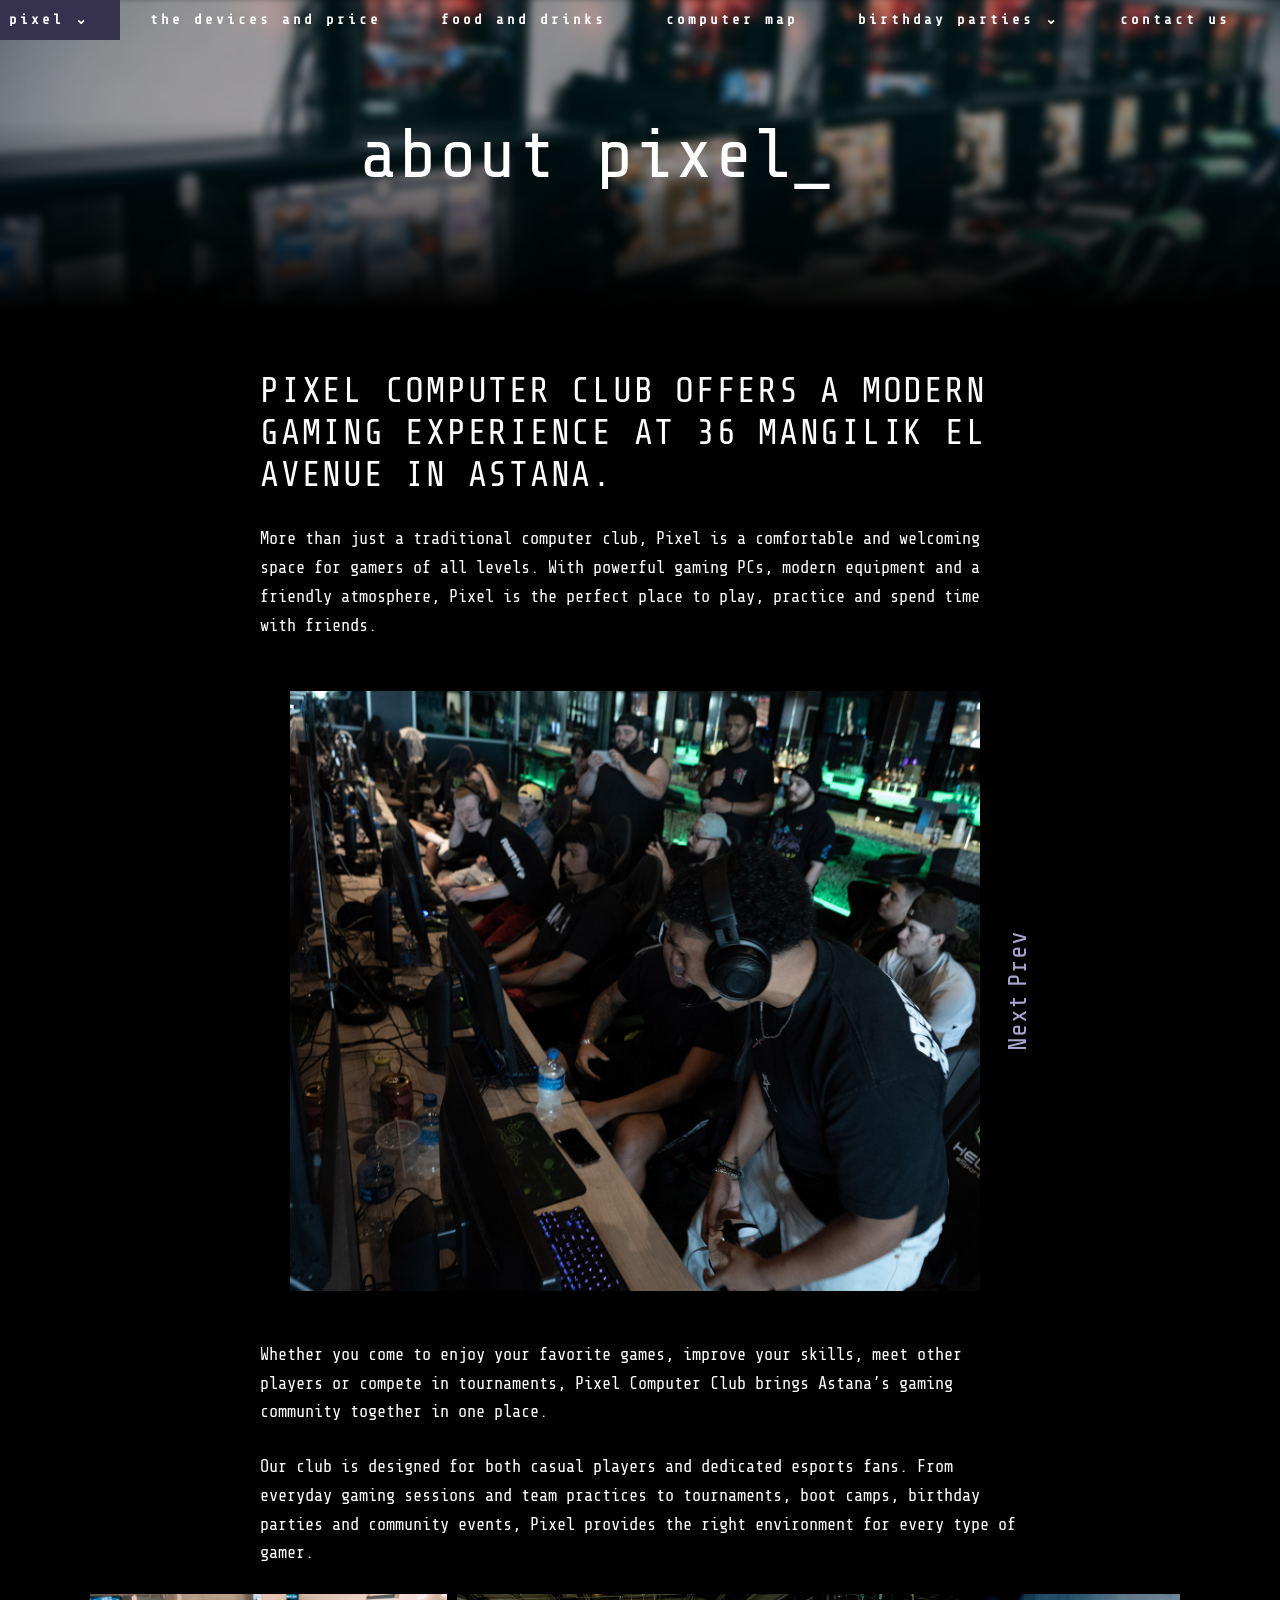
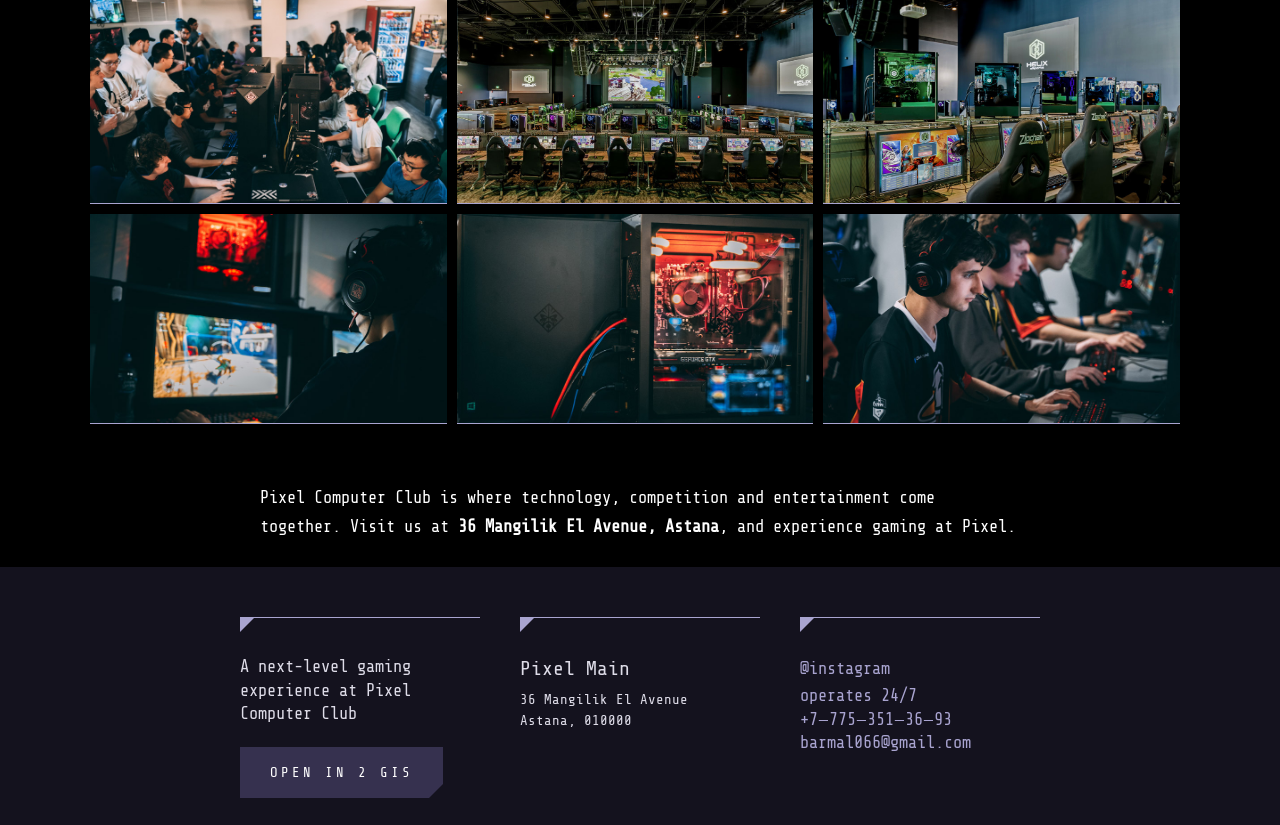
==== index.html @ 78fcefc2 "Add files via upload" ====
<!doctype html>
<html lang="en">
  <head>
    <meta charset="utf-8">
    <meta name="viewport" content="width=device-width, initial-scale=1">
    <meta name="Anuar Maksut Se - 2537" content="Anuar Maksut Se - 2537">
    <!-- Author: Anuar Maksut Se - 2537 -->
    <meta name="description" content="About Pixel Computer Club and its gaming center in Astana.">
    <title>About Pixel Computer Club</title>
    <link rel="stylesheet" href="styles.css">
  </head>
  <body>
    <div class="pixel-page">
      <header class="pixel-site-header">
        <nav class="pixel-navigation" aria-label="Primary navigation">
          <div class="pixel-desktop-nav">
            <a class="pixel-nav-link pixel-nav-home" href="index.html">↰</a>

            <details class="pixel-nav-details">
              <summary class="pixel-nav-link pixel-nav-link-active">About Pixel <span aria-hidden="true">⌄</span></summary>
              <div class="pixel-nav-dropdown">
                <a class="pixel-dropdown-card" href="about-pixel.html">
                  <img src="assets/pixel/menu-north-bergen.jpg" alt="">
                  <div>
                    <h4>About Pixel</h4>
                    <p>Our center is designed by industry veterans to deliver a professional gaming experience for all levels.</p>
                    <span aria-hidden="true">→</span>
                  </div>
                </a>
                <a class="pixel-dropdown-card" href="#organizations">
                  <img src="assets/pixel/menu-organizations.jpg" alt="">
                  <div>
                    <h4>Competitive eSports Organizations</h4>
                    <p>Private rooms, top of the line equipment and network for competitive organizations.</p>
                    <span aria-hidden="true">→</span>
                  </div>
                </a>
                <a class="pixel-dropdown-card pixel-dropdown-card-wide" href="#contact">
                  <div>
                    <h4>Pixel Community League</h4>
                    <p>The first-ever in-person high school esports league in the United States.</p>
                    <span aria-hidden="true">→</span>
                  </div>
                </a>
              </div>
            </details>

            <a class="pixel-nav-link" href="all-locations.html">The devices and price</a>
            <a class="pixel-nav-link" href="food-and-drinks.html">Food and drinks</a>
            <a class="pixel-nav-link" href="computer-map.html">Computer map</a>

            <details class="pixel-nav-details">
              <summary class="pixel-nav-link">Birthday Parties <span aria-hidden="true">⌄</span></summary>
              <div class="pixel-nav-small-dropdown">
                <a href="all-locations.html">At Pixel Main</a>
              </div>
            </details>

            <a class="pixel-nav-link" href="#contact">Contact Us</a>
          </div>

          <details class="pixel-mobile-menu">
            <summary class="pixel-menu-toggle" aria-label="Open menu"><span class="pixel-menu-icon" aria-hidden="true"></span></summary>
            <div class="pixel-mobile-nav">
              <a href="index.html">↰</a>
              <a href="about-pixel.html">About Pixel</a>
              <a href="all-locations.html">The devices and price</a>
              <a href="food-and-drinks.html">Food and drinks</a>
              <a href="computer-map.html">Computer map</a>
              <a href="#birthday-parties">Birthday Parties</a>
              <a href="#contact">Contact Us</a>
            </div>
          </details>
        </nav>
      </header>

      <main class="pixel-main">
        <header class="pixel-hero">
          <div class="pixel-hero-background"></div>
          <div class="pixel-hero-inner">
            <h1 class="pixel-hero-title">
              <span>about pixel<span class="pixel-cursor">_</span></span>
            </h1>
          </div>
        </header>

        <article class="pixel-article">
          <div class="pixel-content-wrap">
            <section class="pixel-section pixel-intro">
              <h2>Pixel Computer Club offers a modern gaming experience at 36 Mangilik El Avenue in Astana.</h2>
              <p>More than just a traditional computer club, Pixel is a comfortable and welcoming space for gamers of all levels. With powerful gaming PCs, modern equipment and a friendly atmosphere, Pixel is the perfect place to play, practice and spend time with friends.</p>
            </section>
          </div>

          <section class="pixel-slider" aria-label="Pixel Computer Club highlights">
            <input class="pixel-slider-state" type="radio" name="highlight-slide" id="slide-1" checked aria-label="Highlight image 1">
            <input class="pixel-slider-state" type="radio" name="highlight-slide" id="slide-2" aria-label="Highlight image 2">
            <input class="pixel-slider-state" type="radio" name="highlight-slide" id="slide-3" aria-label="Highlight image 3">
            <input class="pixel-slider-state" type="radio" name="highlight-slide" id="slide-4" aria-label="Highlight image 4">

            <div class="pixel-slider-nav" aria-label="Image navigation">
              <div class="pixel-slider-controls pixel-slider-controls-1">
                <label class="pixel-slider-control" for="slide-4">Prev</label>
                <label class="pixel-slider-control" for="slide-2">Next</label>
              </div>
              <div class="pixel-slider-controls pixel-slider-controls-2">
                <label class="pixel-slider-control" for="slide-1">Prev</label>
                <label class="pixel-slider-control" for="slide-3">Next</label>
              </div>
              <div class="pixel-slider-controls pixel-slider-controls-3">
                <label class="pixel-slider-control" for="slide-2">Prev</label>
                <label class="pixel-slider-control" for="slide-4">Next</label>
              </div>
              <div class="pixel-slider-controls pixel-slider-controls-4">
                <label class="pixel-slider-control" for="slide-3">Prev</label>
                <label class="pixel-slider-control" for="slide-1">Next</label>
              </div>
            </div>

            <div class="pixel-slide pixel-slide-1">
              <figure class="pixel-slide-figure"><div class="pixel-slide-image pixel-slide-image-1" role="img" aria-label="Pixel highlight image 1"></div></figure>
            </div>
            <div class="pixel-slide pixel-slide-2">
              <figure class="pixel-slide-figure"><div class="pixel-slide-image pixel-slide-image-2" role="img" aria-label="Pixel highlight image 2"></div></figure>
            </div>
            <div class="pixel-slide pixel-slide-3">
              <figure class="pixel-slide-figure"><div class="pixel-slide-image pixel-slide-image-3" role="img" aria-label="Pixel highlight image 3"></div></figure>
            </div>
            <div class="pixel-slide pixel-slide-4">
              <figure class="pixel-slide-figure"><div class="pixel-slide-image pixel-slide-image-4" role="img" aria-label="Pixel highlight image 4"></div></figure>
            </div>
          </section>

          <div class="pixel-content-wrap">
            <section class="pixel-section pixel-body-copy" id="organizations">
              <p>Whether you come to enjoy your favorite games, improve your skills, meet other players or compete in tournaments, Pixel Computer Club brings Astana’s gaming community together in one place.</p>
              <p>Our club is designed for both casual players and dedicated esports fans. From everyday gaming sessions and team practices to tournaments, boot camps, birthday parties and community events, Pixel provides the right environment for every type of gamer.</p>
            </section>
          </div>

          <div class="pixel-gallery" aria-label="Pixel Computer Club photo gallery">
            <div class="pixel-gallery-item-wrapper"><div class="pixel-gallery-item pixel-gallery-image-1" role="img" aria-label="Pixel gallery image 1"></div></div>
            <div class="pixel-gallery-item-wrapper"><div class="pixel-gallery-item pixel-gallery-image-2" role="img" aria-label="Pixel gallery image 2"></div></div>
            <div class="pixel-gallery-item-wrapper"><div class="pixel-gallery-item pixel-gallery-image-3" role="img" aria-label="Pixel gallery image 3"></div></div>
            <div class="pixel-gallery-item-wrapper"><div class="pixel-gallery-item pixel-gallery-image-4" role="img" aria-label="Pixel gallery image 4"></div></div>
            <div class="pixel-gallery-item-wrapper"><div class="pixel-gallery-item pixel-gallery-image-5" role="img" aria-label="Pixel gallery image 5"></div></div>
            <div class="pixel-gallery-item-wrapper"><div class="pixel-gallery-item pixel-gallery-image-6" role="img" aria-label="Pixel gallery image 6"></div></div>
          </div>

          <div class="pixel-content-wrap">
            <section class="pixel-section pixel-closing-copy">
              <p>Pixel Computer Club is where technology, competition and entertainment come together. Visit us at <strong>36 Mangilik El Avenue, Astana</strong>, and experience gaming at Pixel.</p>
            </section>
          </div>
        </article>
      </main>

      <footer class="pixel-site-footer" id="contact">
        <div class="pixel-footer-inner">
          <div class="pixel-footer-item">
            <h5 aria-hidden="true"></h5>
            <p>A next-level gaming experience at Pixel Computer Club</p>
            <p><a class="pixel-button" href="https://2gis.kz/astana/firm/70000001081269255" target="_blank" rel="noreferrer">Open in 2 GIS</a></p>
          </div>
          <div class="pixel-footer-item" id="locations">
            <h5 aria-hidden="true"></h5>
            <h4>Pixel Main</h4>
            <p><small>36 Mangilik El Avenue<br>Astana, 010000</small></p>
          </div>
          <div class="pixel-footer-item" id="birthday-parties">
            <h5 aria-hidden="true"></h5>
            <a href="https://www.instagram.com/pixel.cyberclub/" target="_blank" rel="noreferrer">@instagram</a><br>
            <p class="pixel-footer-contact"><span class="pixel-footer-social-label">operates 24/7</span><br><span class="pixel-footer-social-label">+7‒775‒351‒36‒93</span><br><span class="pixel-footer-social-label">barmal066@gmail.com</span></p>
          </div>
        </div>
      </footer>
    </div>
  </body>
</html>
---- styles.css ----
@font-face {
  font-family: "Teko Local";
  src: url("assets/pixel/teko-300.ttf") format("truetype");
  font-style: normal;
  font-weight: 300;
  font-display: swap;
}

@font-face {
  font-family: "Teko Local";
  src: url("assets/pixel/teko-400.ttf") format("truetype");
  font-style: normal;
  font-weight: 400;
  font-display: swap;
}

@font-face {
  font-family: "Teko Local";
  src: url("assets/pixel/teko-700.ttf") format("truetype");
  font-style: normal;
  font-weight: 700;
  font-display: swap;
}

@font-face {
  font-family: "Share Tech Mono Local";
  src: url("assets/pixel/share-tech-mono.ttf") format("truetype");
  font-style: normal;
  font-weight: 400;
  font-display: swap;
}

:root {
  --pixel-black: #000000;
  --pixel-green: #a9a4d0;
  --pixel-light-green: #d5d1f0;
  --pixel-gray: #dedce8;
  --pixel-footer: #14121e;
  --pixel-purple: #36314f;
  --pixel-purple-hover: #51496e;
}

* {
  box-sizing: border-box;
}

html {
  min-height: 100%;
  scroll-behavior: smooth;
}

body {
  min-width: 320px;
  margin: 0;
  overflow-x: hidden;
  background: var(--pixel-black);
  color: #fff;
  font-family: "Share Tech Mono Local", "Teko Local", "Arial Narrow", sans-serif;
  font-size: 17px;
  line-height: 1.7;
}

a {
  color: var(--pixel-green);
  text-decoration: none;
  transition: color 0.2s ease;
}

a:hover,
a:focus-visible {
  color: var(--pixel-light-green);
}

.pixel-page {
  min-height: 100vh;
  background: var(--pixel-black);
}

.pixel-site-header {
  position: absolute;
  inset: 0 0 auto;
  z-index: 100;
  height: 40px;
}

.pixel-navigation {
  position: relative;
  height: 40px;
}

.pixel-desktop-nav {
  display: flex;
  justify-content: flex-end;
  height: 40px;
  padding-right: 20px;
}

.pixel-nav-item,
.pixel-nav-details {
  position: relative;
  height: 40px;
}

.pixel-nav-link,
.pixel-nav-details > summary {
  display: block;
  height: 40px;
  padding: 0 30px;
  color: #fff;
  font-size: 14px;
  font-weight: 700;
  letter-spacing: 3px;
  line-height: 40px;
  text-transform: lowercase;
  white-space: nowrap;
}

.pixel-nav-details > summary {
  cursor: pointer;
  list-style: none;
}

.pixel-nav-details > summary::-webkit-details-marker {
  display: none;
}

.pixel-nav-link:hover,
.pixel-nav-link:focus-visible,
.pixel-nav-details > summary:hover,
.pixel-nav-details > summary:focus-visible,
.pixel-nav-details[open] > summary,
.pixel-nav-link-active {
  background: var(--pixel-purple);
  color: #fff;
}

.pixel-nav-home {
  min-width: 70px;
  font-size: 20px;
  text-align: center;
}

.pixel-nav-dropdown,
.pixel-nav-small-dropdown {
  position: absolute;
  top: 40px;
  right: 0;
  z-index: 50;
  visibility: hidden;
  opacity: 0;
  background: #211e30;
  transition: opacity 0.2s ease, visibility 0.2s ease;
}

.pixel-nav-details:hover .pixel-nav-dropdown,
.pixel-nav-details:focus-within .pixel-nav-dropdown,
.pixel-nav-details[open] .pixel-nav-dropdown {
  visibility: visible;
  opacity: 1;
}

.pixel-nav-dropdown {
  display: grid;
  grid-template-columns: 1fr 1fr;
  width: 540px;
  gap: 15px;
  padding: 20px;
}

.pixel-dropdown-card {
  display: flex;
  gap: 12px;
  min-height: 110px;
  color: #fff;
}

.pixel-dropdown-card-wide {
  grid-column: 1 / -1;
}

.pixel-dropdown-card img {
  width: 84px;
  height: 84px;
  flex: 0 0 auto;
  object-fit: cover;
}

.pixel-dropdown-card h4 {
  margin: 0 0 4px;
  color: #fff;
  font-size: 18px;
  line-height: 1.1;
  text-transform: none;
}

.pixel-dropdown-card p {
  margin: 0;
  color: var(--pixel-gray);
  font-size: 14px;
  line-height: 1.3;
}

.pixel-dropdown-card span {
  color: var(--pixel-green);
  font-size: 22px;
}

.pixel-nav-small-dropdown {
  display: flex;
  width: 180px;
  flex-direction: column;
  padding: 10px 0;
}

.pixel-nav-small-dropdown a {
  padding: 7px 20px;
  color: #fff;
  font-size: 14px;
  letter-spacing: 1px;
}

.pixel-nav-details:hover .pixel-nav-small-dropdown,
.pixel-nav-details:focus-within .pixel-nav-small-dropdown,
.pixel-nav-details[open] .pixel-nav-small-dropdown {
  visibility: visible;
  opacity: 1;
}

.pixel-mobile-menu {
  display: none;
}

.pixel-menu-toggle {
  position: absolute;
  top: 0;
  right: 0;
  display: block;
  width: 49px;
  height: 40px;
  border: 0;
  border-radius: 0;
  background: var(--pixel-purple);
  color: #fff;
  cursor: pointer;
  font-size: 22px;
  line-height: 40px;
  list-style: none;
  text-align: center;
}

.pixel-menu-toggle::-webkit-details-marker {
  display: none;
}

.pixel-menu-icon::before {
  content: "☰";
}

.pixel-mobile-menu[open] .pixel-menu-icon::before {
  content: "×";
}

.pixel-mobile-nav {
  position: absolute;
  top: 40px;
  right: 0;
  z-index: 40;
  display: flex;
  width: 300px;
  flex-direction: column;
  padding: 20px 0 0;
  background: #211e30;
  box-shadow: 0 10px 20px rgb(0 0 0 / 15%);
}

.pixel-mobile-nav a {
  min-height: 42px;
  padding: 0 25px;
  color: #fff;
  font-size: 16px;
  letter-spacing: 2px;
  line-height: 42px;
}

.pixel-mobile-nav a:hover,
.pixel-mobile-nav a:focus-visible {
  background: var(--pixel-purple);
  color: #fff;
}

.pixel-hero {
  position: relative;
  height: 320px;
  margin-bottom: 20px;
  overflow: hidden;
}

.pixel-hero::after {
  position: absolute;
  inset: auto 0 0;
  z-index: 1;
  height: 200px;
  background: linear-gradient(to bottom, transparent 0%, var(--pixel-black) 95%);
  content: "";
}

.pixel-hero-background {
  position: absolute;
  inset: 0;
  background-image: url("assets/pixel/hero.jpg");
  background-position: 50% 50%;
  background-size: cover;
  filter: blur(4px);
  opacity: 0.75;
  transform: scale(1.03);
}

.pixel-hero-inner {
  position: relative;
  z-index: 2;
  width: 100%;
  max-width: 840px;
  height: 100%;
  margin: 0 auto;
  padding: 0 20px;
}

.pixel-hero-title {
  position: absolute;
  top: 120px;
  left: 0;
  max-width: 840px;
  margin: 0;
  padding-left: 140px;
  color: #fff;
  font-size: 70px;
  font-weight: 400;
  letter-spacing: 1.4px;
  line-height: 1;
  text-transform: lowercase;
}

.pixel-hero-title span {
  display: block;
}

.pixel-cursor {
  display: inline !important;
  animation: pixel-blink 1s steps(1, end) infinite;
}

@keyframes pixel-blink {
  50% {
    opacity: 0.15;
  }
}

.pixel-content-wrap {
  width: 100%;
  max-width: 840px;
  margin: 0 auto;
  padding: 0 20px;
}

.pixel-article {
  min-height: 500px;
  margin-bottom: 25.5px;
}

.pixel-section {
  margin-top: 50px;
  padding: 0 20px;
}

.pixel-section h2,
.pixel-section p {
  margin-top: 0;
}

.pixel-section h2 {
  margin-bottom: 29.05px;
  color: #fff;
  font-size: 35px;
  font-weight: 300;
  letter-spacing: 1.75px;
  line-height: 1.2;
  text-transform: uppercase;
}

.pixel-section p {
  margin-bottom: 25.5px;
  color: #fff;
  font-size: 17px;
  line-height: 1.7;
}

.pixel-pricing-section {
  margin-top: 50px;
  padding-bottom: 0;
}

.pixel-pricing-table-wrap {
  width: 100%;
  margin: 35px 0 0;
  overflow-x: auto;
  padding-bottom: 10px;
}

.pixel-pricing-table {
  width: 100%;
  min-width: 720px;
  border-spacing: 8px 0;
  border-collapse: separate;
  color: #fff;
  font-size: 18px;
  text-align: center;
}

.pixel-pricing-table th,
.pixel-pricing-table td {
  padding: 18px 14px;
}

.pixel-pricing-table thead th {
  border: 1px solid var(--pixel-gray);
  border-bottom: 0;
  border-radius: 32px 32px 0 0;
  background: #000;
  font-size: 20px;
  letter-spacing: 1px;
  text-transform: uppercase;
}

.pixel-pricing-table thead th:first-child {
  background: #fff;
  color: #111;
}

.pixel-pricing-table tbody th {
  width: 23%;
  background: #000;
  font-weight: 400;
  text-transform: uppercase;
}

.pixel-pricing-table tbody td {
  border-left: 1px solid rgb(255 255 255 / 8%);
  background: #050505;
  font-size: 25px;
  font-weight: 700;
}

.pixel-pricing-table tbody tr:first-child td {
  background: linear-gradient(180deg, var(--pixel-purple-hover), var(--pixel-purple));
}

.pixel-pricing-table tbody tr:last-child th,
.pixel-pricing-table tbody tr:last-child td {
  border-radius: 0 0 32px 32px;
  padding-bottom: 30px;
}

.pixel-pricing-note {
  margin: 18px 0 0;
  color: var(--pixel-gray) !important;
  font-size: 14px !important;
  text-align: center;
}

.pixel-vip-note {
  margin: 24px 0 0;
  color: #fff !important;
  font-size: 18px !important;
  font-weight: 700;
  text-align: center;
}

.pixel-devices-section {
  margin-top: 75px;
}

.pixel-devices-grid {
  display: grid;
  grid-template-columns: repeat(3, minmax(0, 1fr));
  gap: 22px;
  margin-top: 35px;
}

.pixel-device-card {
  min-height: 470px;
  padding: 30px 22px;
  border: 1px solid var(--pixel-gray);
  border-radius: 0 0 36px 36px;
  background: linear-gradient(145deg, #383452 0%, #161425 100%);
  color: #fff;
  text-align: center;
}

.pixel-device-card:nth-child(2) {
  background: linear-gradient(145deg, #4c4968 0%, #242238 100%);
}

.pixel-device-card:nth-child(3) {
  background: linear-gradient(145deg, #716e86 0%, #3c394c 100%);
}

.pixel-device-card h3 {
  margin: 0 0 28px;
  font-size: 25px;
  letter-spacing: 1px;
  text-transform: uppercase;
}

.pixel-device-card ul {
  display: grid;
  gap: 22px;
  margin: 0;
  padding: 0;
  list-style: none;
}

.pixel-device-card li {
  margin: 0;
  font-size: 18px;
  line-height: 1.15;
}

@media (max-width: 800px) {
  .pixel-devices-grid {
    grid-template-columns: 1fr;
  }

  .pixel-device-card {
    min-height: auto;
  }
}

.pixel-slider {
  position: relative;
  width: min(800px, 100%);
  height: 600px;
  margin: 50px auto;
  padding-left: 20px;
  overflow: visible;
}

.pixel-slider-state {
  position: absolute;
  width: 1px;
  height: 1px;
  margin: -1px;
  overflow: hidden;
  clip: rect(0 0 0 0);
  clip-path: inset(50%);
  white-space: nowrap;
}

.pixel-slide {
  position: absolute;
  inset: 0;
  z-index: 0;
  height: 100%;
  padding: 0 60px 0 50px;
  opacity: 0;
  pointer-events: none;
  transform: scale(0.98);
  transition: opacity 0.4s ease, transform 0.5s cubic-bezier(0.19, 1, 0.22, 1), z-index 1s ease;
}

#slide-1:checked ~ .pixel-slide-1,
#slide-2:checked ~ .pixel-slide-2,
#slide-3:checked ~ .pixel-slide-3,
#slide-4:checked ~ .pixel-slide-4 {
  z-index: 19;
  opacity: 1;
  pointer-events: auto;
  transform: scale(1);
}

.pixel-slide-figure {
  position: absolute;
  inset: 0 60px 0 50px;
  z-index: 7;
  height: 100%;
  margin: 0;
  overflow: hidden;
}

.pixel-slide-image {
  position: relative;
  width: 100%;
  height: 100%;
  background-position: 50%;
  background-size: cover;
}

.pixel-slide-image-1 {
  background-image: url("assets/pixel/slide-1.jpg");
}

.pixel-slide-image-2 {
  background-image: url("assets/pixel/slide-2.jpg");
}

.pixel-slide-image-3 {
  background-image: url("assets/pixel/slide-3.jpg");
}

.pixel-slide-image-4 {
  background-image: url("assets/pixel/slide-4.jpg");
}

.pixel-slider-nav {
  position: absolute;
  top: 50%;
  right: 0;
  z-index: 99;
  display: flex;
  flex-direction: column;
  gap: 8px;
  transform: translateY(-50%);
}

.pixel-slider-controls {
  display: none;
  flex-direction: column;
  gap: 8px;
}

#slide-1:checked ~ .pixel-slider-nav .pixel-slider-controls-1,
#slide-2:checked ~ .pixel-slider-nav .pixel-slider-controls-2,
#slide-3:checked ~ .pixel-slider-nav .pixel-slider-controls-3,
#slide-4:checked ~ .pixel-slider-nav .pixel-slider-controls-4 {
  display: flex;
}

.pixel-slider-control {
  position: relative;
  padding: 0 10px;
  color: var(--pixel-green);
  cursor: pointer;
  font-size: 25.5px;
  line-height: 1;
  writing-mode: vertical-rl;
  transform: rotate(180deg);
  transition: color 0.5s ease;
}

.pixel-slider-control::after {
  position: absolute;
  top: 50%;
  left: 0;
  width: 0;
  height: 1px;
  background: var(--pixel-light-green);
  content: "";
  transition: width 0.4s ease;
}

.pixel-slider-control:hover,
.pixel-slider-control:focus-visible {
  color: var(--pixel-light-green);
}

.pixel-slider-control:hover::after,
.pixel-slider-control:focus-visible::after {
  width: 100%;
}

.pixel-gallery {
  display: grid;
  width: 90%;
  max-width: 1100px;
  grid-template-columns: repeat(3, 1fr);
  margin: 0 auto 25.5px;
}

.pixel-gallery-item-wrapper {
  height: 220px;
  padding: 0 10px 10px 0;
}

.pixel-gallery-item {
  width: 100%;
  height: 210px;
  border-bottom: 1px solid var(--pixel-green);
  background-position: 50% 50%;
  background-size: cover;
  transition: opacity 0.25s ease;
}

.pixel-gallery-item:hover {
  opacity: 0.8;
}

.pixel-gallery-image-1 {
  background-image: url("assets/pixel/slide-3.jpg");
}

.pixel-gallery-image-2 {
  background-image: url("assets/pixel/gallery-2.jpg");
}

.pixel-gallery-image-3 {
  background-image: url("assets/pixel/gallery-3.jpg");
}

.pixel-gallery-image-4 {
  background-image: url("assets/pixel/gallery-4.jpg");
}

.pixel-gallery-image-5 {
  background-image: url("assets/pixel/gallery-5.jpg");
}

.pixel-gallery-image-6 {
  background-image: url("assets/pixel/gallery-6.jpg");
}

.pixel-site-footer {
  padding: 50px 0 0;
  background: var(--pixel-footer);
  color: var(--pixel-gray);
}

.pixel-footer-inner {
  display: flex;
  width: 90%;
  max-width: 840px;
  margin: 0 auto;
}

.pixel-footer-item {
  flex: 1;
  min-width: 0;
  padding: 0 20px 20px;
}

.pixel-footer-item h5 {
  position: relative;
  height: 10px;
  margin: 0 0 26.72px;
  padding: 10px 20px 0;
  border-top: 1px solid var(--pixel-green);
}

.pixel-footer-item h5::before {
  position: absolute;
  top: 0;
  left: 0;
  border-width: 1em 1em 0 0;
  border-style: solid;
  border-color: var(--pixel-green) transparent transparent;
  content: "";
}

.pixel-footer-item h4 {
  margin: 0 0 0.3em;
  color: var(--pixel-gray);
  font-size: 20px;
  font-weight: 300;
  line-height: 1.4;
  text-transform: none;
}

.pixel-footer-item p {
  margin: 0 0 1.2em;
  color: var(--pixel-gray);
  font-size: 17px;
  line-height: 1.4;
}

.pixel-footer-item small {
  display: block;
  font-size: 14px;
  line-height: 1.5;
}

.pixel-footer-item > a,
.pixel-footer-legal a {
  color: var(--pixel-green);
}

.pixel-footer-social-label {
  color: var(--pixel-green);
}

.pixel-footer-item > a:hover,
.pixel-footer-item > a:focus-visible,
.pixel-footer-legal a:hover,
.pixel-footer-legal a:focus-visible {
  color: var(--pixel-light-green);
}

.pixel-button {
  position: relative;
  display: inline-block;
  padding: 14px 30px 0;
  background: var(--pixel-purple);
  color: #fff;
  font-size: 14px;
  letter-spacing: 3px;
  line-height: 23.8px;
  text-transform: uppercase;
}

.pixel-button::after {
  position: absolute;
  right: 1em;
  bottom: -1em;
  left: 0;
  border-width: 0.5em;
  border-style: solid;
  border-color: var(--pixel-purple);
  content: "";
}

.pixel-button::before {
  position: absolute;
  right: 0;
  bottom: -1em;
  border-width: 1em 1em 0 0;
  border-style: solid;
  border-color: var(--pixel-purple) transparent transparent;
  content: "";
}

.pixel-button:hover,
.pixel-button:focus-visible {
  background: var(--pixel-purple-hover);
  color: #fff;
}

.pixel-button:hover::after,
.pixel-button:focus-visible::after {
  border-color: var(--pixel-purple-hover);
}

.pixel-button:hover::before,
.pixel-button:focus-visible::before {
  border-color: var(--pixel-purple-hover) transparent transparent;
}

@media (max-width: 1000px) {
  .pixel-desktop-nav {
    display: none;
  }

  .pixel-mobile-menu {
    position: absolute;
    top: 0;
    right: 0;
    z-index: 40;
    display: block;
    width: 300px;
    height: 40px;
  }

  .pixel-mobile-menu[open] {
    height: auto;
  }

  .pixel-hero {
    padding-bottom: 40px;
  }

  .pixel-hero-title {
    padding-left: 20px;
    font-size: 70px;
  }
}

@media (max-width: 800px) {
  .pixel-hero {
    height: 420px;
  }

  .pixel-hero-title {
    top: 200px;
    margin-right: 20px;
    font-size: 60px;
    letter-spacing: 0;
  }

  .pixel-gallery {
    display: block;
    width: 100%;
    padding: 0 40px;
  }

  .pixel-gallery-item-wrapper {
    height: 210px;
    margin-bottom: 10px;
    padding: 0;
  }

  .pixel-gallery-item {
    height: 200px;
  }

  .pixel-footer-inner {
    display: block;
  }

  .pixel-footer-item {
    width: 100%;
    text-align: center;
  }

  .pixel-footer-item h5 {
    text-align: left;
  }
}

@media (max-width: 600px) {
  .pixel-slider-control {
    font-size: 22px;
  }

  .pixel-section h2 {
    font-size: 35px;
  }
}

/* ============================================
   Food and drinks page + computer map page
   everything below is only used on these two pages,
   nothing above this line was touched
   ============================================ */

.pixel-menu-icon {
  display: block;
  margin-bottom: 12px;
  font-size: 40px;
  line-height: 1;
}

/* drinks: flex row that wraps and lets the cards grow/shrink to fill the line */
.pixel-drinks-row {
  display: flex;
  flex-wrap: wrap;
  gap: 20px;
  margin-top: 35px;
}

.pixel-drink-card {
  flex: 1 1 200px;
  padding: 24px 20px;
  border: 1px solid var(--pixel-gray);
  background: linear-gradient(145deg, #383452 0%, #161425 100%);
  color: #fff;
  text-align: center;
  transition: background 0.2s ease;
}

.pixel-drink-card:hover,
.pixel-drink-card:focus-within {
  background: linear-gradient(145deg, #4c4968 0%, #242238 100%);
}

.pixel-drink-card h3 {
  margin: 0 0 8px;
  font-size: 22px;
  letter-spacing: 1px;
  text-transform: uppercase;
}

.pixel-drink-card p {
  margin: 0;
  color: var(--pixel-gray);
  font-size: 15px;
  line-height: 1.4;
}

/* food: grid with fr units and a gap, two even columns */
.pixel-food-grid {
  display: grid;
  grid-template-columns: repeat(2, minmax(0, 1fr));
  gap: 20px;
  margin-top: 35px;
}

.pixel-food-card {
  position: relative;
  padding: 30px 22px;
  border: 1px solid var(--pixel-gray);
  border-radius: 0 0 36px 36px;
  background: linear-gradient(145deg, #383452 0%, #161425 100%);
  color: #fff;
  text-align: center;
}

.pixel-food-card:nth-child(2) {
  background: linear-gradient(145deg, #4c4968 0%, #242238 100%);
}

.pixel-food-card h3 {
  margin: 0 0 10px;
  font-size: 24px;
  letter-spacing: 1px;
  text-transform: uppercase;
}

.pixel-food-card p {
  margin: 0;
  color: var(--pixel-gray);
  font-size: 15px;
  line-height: 1.5;
}

/* grill badge sits in the corner of the card, card is relative so this can be absolute against it */
.pixel-grill-badge {
  position: absolute;
  top: 14px;
  right: 14px;
  padding: 4px 10px;
  background: var(--pixel-purple);
  color: #fff;
  font-size: 11px;
  letter-spacing: 1px;
  text-transform: uppercase;
}

@media (max-width: 700px) {
  .pixel-food-grid {
    grid-template-columns: 1fr;
  }
}

/* computer map: each room is its own grid so the seats line up like the real floor plan */
.pixel-room-section {
  margin-top: 60px;
}

.pixel-room-grid {
  display: grid;
  gap: 14px;
  margin: 35px auto 0;
}

.pixel-pc {
  display: flex;
  align-items: center;
  justify-content: center;
  height: 70px;
  border: 1px solid var(--pixel-gray);
  background: #14121e;
  color: var(--pixel-green);
  font-size: 13px;
  font-weight: 700;
  letter-spacing: 1px;
  text-transform: uppercase;
}

.pixel-pc:hover,
.pixel-pc:focus-visible {
  background: var(--pixel-purple);
  color: #fff;
}

/* duo room: just the 2 stations, centered with a max width so they don't stretch across the whole page */
.pixel-room-grid-duo {
  max-width: 320px;
  grid-template-columns: repeat(2, 1fr);
}

/* main hall: 5 columns, minmax keeps seats from getting too thin on a narrow window,
   the screen spans the full row across the top */
.pixel-room-grid-hall {
  grid-template-columns: repeat(5, minmax(70px, 1fr));
}

.pixel-hall-screen {
  grid-column: 1 / -1;
  display: flex;
  align-items: center;
  justify-content: center;
  height: 40px;
  background: #000;
  color: var(--pixel-gray);
  font-size: 12px;
  letter-spacing: 3px;
  text-transform: uppercase;
}

/* vip room: 5 across, gold-ish border to set it apart from the regular pcs */
.pixel-room-grid-vip {
  grid-template-columns: repeat(5, minmax(70px, 1fr));
}

.pixel-pc-vip {
  border-color: var(--pixel-light-green);
  color: var(--pixel-light-green);
}

.pixel-pc-vip:hover,
.pixel-pc-vip:focus-visible {
  background: var(--pixel-purple-hover);
  color: #fff;
}

@media (max-width: 700px) {
  .pixel-room-grid-hall,
  .pixel-room-grid-vip {
    grid-template-columns: repeat(3, minmax(60px, 1fr));
  }
}
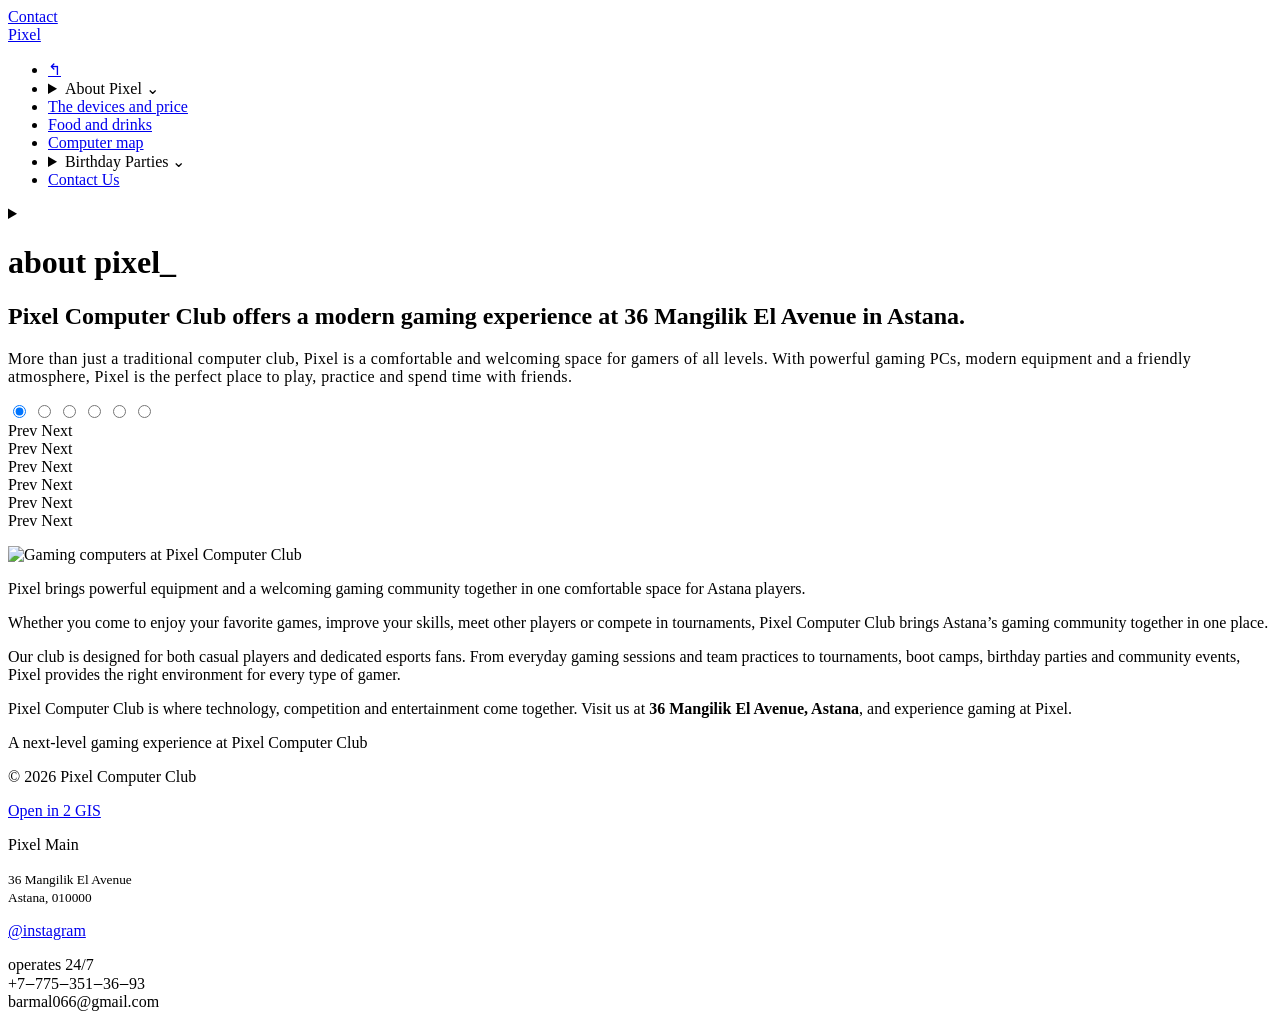
==== commit e937ca07: "Add files via upload" ====
--- a/index.html
+++ b/index.html
@@ -3,78 +3,98 @@
   <head>
     <meta charset="utf-8">
     <meta name="viewport" content="width=device-width, initial-scale=1">
-    <meta name="Anuar Maksut Se - 2537" content="Anuar Maksut Se - 2537">
+    <meta name="author" content="Anuar Maksut Se - 2537">
     <!-- Author: Anuar Maksut Se - 2537 -->
     <meta name="description" content="About Pixel Computer Club and its gaming center in Astana.">
     <title>About Pixel Computer Club</title>
-    <link rel="stylesheet" href="styles.css">
+    <link rel="stylesheet" href="css/base.css">
+    <link rel="stylesheet" href="css/Anuar.css">
+    <!-- Internal CSS demonstrates page-level cascade over the two external stylesheets. -->
+    <style>
+      .pixel-cascade-demo {
+        color: var(--pixel-light);
+        letter-spacing: 0.4px;
+      }
+    </style>
   </head>
   <body>
+    <!-- This fixed shortcut remains available while the page is scrolled. -->
+    <a class="pixel-fixed-contact" href="https://www.instagram.com/pixel.cyberclub/" target="_blank" rel="noreferrer">Contact</a>
     <div class="pixel-page">
       <header class="pixel-site-header">
+        <div class="pixel-site-branding">
+          <a class="pixel-brand" href="index.html" aria-label="Pixel Computer Club home">Pixel</a>
+        </div>
+
         <nav class="pixel-navigation" aria-label="Primary navigation">
-          <div class="pixel-desktop-nav">
-            <a class="pixel-nav-link pixel-nav-home" href="index.html">↰</a>
-
-            <details class="pixel-nav-details">
-              <summary class="pixel-nav-link pixel-nav-link-active">About Pixel <span aria-hidden="true">⌄</span></summary>
-              <div class="pixel-nav-dropdown">
-                <a class="pixel-dropdown-card" href="about-pixel.html">
-                  <img src="assets/pixel/menu-north-bergen.jpg" alt="">
-                  <div>
-                    <h4>About Pixel</h4>
-                    <p>Our center is designed by industry veterans to deliver a professional gaming experience for all levels.</p>
-                    <span aria-hidden="true">→</span>
-                  </div>
-                </a>
-                <a class="pixel-dropdown-card" href="#organizations">
-                  <img src="assets/pixel/menu-organizations.jpg" alt="">
-                  <div>
-                    <h4>Competitive eSports Organizations</h4>
-                    <p>Private rooms, top of the line equipment and network for competitive organizations.</p>
-                    <span aria-hidden="true">→</span>
-                  </div>
-                </a>
-                <a class="pixel-dropdown-card pixel-dropdown-card-wide" href="#contact">
-                  <div>
-                    <h4>Pixel Community League</h4>
-                    <p>The first-ever in-person high school esports league in the United States.</p>
-                    <span aria-hidden="true">→</span>
-                  </div>
-                </a>
-              </div>
-            </details>
-
-            <a class="pixel-nav-link" href="all-locations.html">The devices and price</a>
-            <a class="pixel-nav-link" href="food-and-drinks.html">Food and drinks</a>
-            <a class="pixel-nav-link" href="computer-map.html">Computer map</a>
-
-            <details class="pixel-nav-details">
-              <summary class="pixel-nav-link">Birthday Parties <span aria-hidden="true">⌄</span></summary>
-              <div class="pixel-nav-small-dropdown">
-                <a href="all-locations.html">At Pixel Main</a>
-              </div>
-            </details>
-
-            <a class="pixel-nav-link" href="#contact">Contact Us</a>
-          </div>
+          <!-- The unordered list gives assistive technology a semantic navigation set. -->
+          <ul class="pixel-desktop-nav-list">
+            <li class="pixel-nav-item"><a class="pixel-nav-link pixel-nav-home" href="index.html">↰</a></li>
+
+            <li class="pixel-nav-item">
+              <details class="pixel-nav-details">
+                <summary class="pixel-nav-link pixel-nav-link-active">About Pixel <span aria-hidden="true">⌄</span></summary>
+                <div class="pixel-nav-dropdown">
+                  <a class="pixel-dropdown-card" href="index.html">
+                    <img src="assets/pixel/menu-north-bergen.jpg" alt="">
+                    <div>
+                      <p class="pixel-dropdown-title">About Pixel</p>
+                      <p>Our center is designed by industry veterans to deliver a professional gaming experience for all levels.</p>
+                      <span aria-hidden="true">→</span>
+                    </div>
+                  </a>
+                  <a class="pixel-dropdown-card" href="#organizations">
+                    <img src="assets/pixel/menu-organizations.jpg" alt="">
+                    <div>
+                      <p class="pixel-dropdown-title">Competitive eSports Organizations</p>
+                      <p>Private rooms, top of the line equipment and network for competitive organizations.</p>
+                      <span aria-hidden="true">→</span>
+                    </div>
+                  </a>
+                  <a class="pixel-dropdown-card pixel-dropdown-card-wide" href="#contact">
+                    <div>
+                      <p class="pixel-dropdown-title">Pixel Community League</p>
+                      <p>The first-ever in-person high school esports league in the United States.</p>
+                      <span aria-hidden="true">→</span>
+                    </div>
+                  </a>
+                </div>
+              </details>
+            </li>
+
+            <li class="pixel-nav-item"><a class="pixel-nav-link" href="all-locations.html">The devices and price</a></li>
+            <li class="pixel-nav-item"><a class="pixel-nav-link" href="food-and-drinks.html">Food and drinks</a></li>
+            <li class="pixel-nav-item"><a class="pixel-nav-link" href="computer-map.html">Computer map</a></li>
+
+            <li class="pixel-nav-item">
+              <details class="pixel-nav-details">
+                <summary class="pixel-nav-link">Birthday Parties <span aria-hidden="true">⌄</span></summary>
+                <div class="pixel-nav-small-dropdown">
+                  <a href="all-locations.html">At Pixel Main</a>
+                </div>
+              </details>
+            </li>
+
+            <li class="pixel-nav-item"><a class="pixel-nav-link" href="#contact">Contact Us</a></li>
+          </ul>
 
           <details class="pixel-mobile-menu">
             <summary class="pixel-menu-toggle" aria-label="Open menu"><span class="pixel-menu-icon" aria-hidden="true"></span></summary>
-            <div class="pixel-mobile-nav">
-              <a href="index.html">↰</a>
-              <a href="about-pixel.html">About Pixel</a>
-              <a href="all-locations.html">The devices and price</a>
-              <a href="food-and-drinks.html">Food and drinks</a>
-              <a href="computer-map.html">Computer map</a>
-              <a href="#birthday-parties">Birthday Parties</a>
-              <a href="#contact">Contact Us</a>
-            </div>
+            <ul class="pixel-mobile-nav">
+              <li><a href="index.html">↰</a></li>
+              <li><a href="index.html">About Pixel</a></li>
+              <li><a href="all-locations.html">The devices and price</a></li>
+              <li><a href="food-and-drinks.html">Food and drinks</a></li>
+              <li><a href="computer-map.html">Computer map</a></li>
+              <li><a href="#birthday-parties">Birthday Parties</a></li>
+              <li><a href="#contact">Contact Us</a></li>
+            </ul>
           </details>
         </nav>
       </header>
 
-      <main class="pixel-main">
+      <!-- `main-content` gives the skip/fixed-contact links one stable page target. -->
+      <main class="pixel-main" id="main-content">
         <header class="pixel-hero">
           <div class="pixel-hero-background"></div>
           <div class="pixel-hero-inner">
@@ -88,7 +108,8 @@
           <div class="pixel-content-wrap">
             <section class="pixel-section pixel-intro">
               <h2>Pixel Computer Club offers a modern gaming experience at 36 Mangilik El Avenue in Astana.</h2>
-              <p>More than just a traditional computer club, Pixel is a comfortable and welcoming space for gamers of all levels. With powerful gaming PCs, modern equipment and a friendly atmosphere, Pixel is the perfect place to play, practice and spend time with friends.</p>
+              <!-- The inline color wins over the internal rule above and demonstrates CSS cascade order. -->
+              <p class="pixel-cascade-demo" style="color: var(--pixel-white);">More than just a traditional computer club, Pixel is a comfortable and welcoming space for gamers of all levels. With powerful gaming PCs, modern equipment and a friendly atmosphere, Pixel is the perfect place to play, practice and spend time with friends.</p>
             </section>
           </div>
 
@@ -97,6 +118,8 @@
             <input class="pixel-slider-state" type="radio" name="highlight-slide" id="slide-2" aria-label="Highlight image 2">
             <input class="pixel-slider-state" type="radio" name="highlight-slide" id="slide-3" aria-label="Highlight image 3">
             <input class="pixel-slider-state" type="radio" name="highlight-slide" id="slide-4" aria-label="Highlight image 4">
+            <input class="pixel-slider-state" type="radio" name="highlight-slide" id="slide-5" aria-label="Highlight image 5">
+            <input class="pixel-slider-state" type="radio" name="highlight-slide" id="slide-6" aria-label="Highlight image 6">
 
             <div class="pixel-slider-nav" aria-label="Image navigation">
               <div class="pixel-slider-controls pixel-slider-controls-1">
@@ -113,6 +136,14 @@
               </div>
               <div class="pixel-slider-controls pixel-slider-controls-4">
                 <label class="pixel-slider-control" for="slide-3">Prev</label>
+                <label class="pixel-slider-control" for="slide-5">Next</label>
+              </div>
+              <div class="pixel-slider-controls pixel-slider-controls-5">
+                <label class="pixel-slider-control" for="slide-4">Prev</label>
+                <label class="pixel-slider-control" for="slide-6">Next</label>
+              </div>
+              <div class="pixel-slider-controls pixel-slider-controls-6">
+                <label class="pixel-slider-control" for="slide-5">Prev</label>
                 <label class="pixel-slider-control" for="slide-1">Next</label>
               </div>
             </div>
@@ -129,9 +160,22 @@
             <div class="pixel-slide pixel-slide-4">
               <figure class="pixel-slide-figure"><div class="pixel-slide-image pixel-slide-image-4" role="img" aria-label="Pixel highlight image 4"></div></figure>
             </div>
+            <div class="pixel-slide pixel-slide-5">
+              <figure class="pixel-slide-figure"><div class="pixel-slide-image pixel-slide-image-5" role="img" aria-label="Pixel highlight image 5"></div></figure>
+            </div>
+            <div class="pixel-slide pixel-slide-6">
+              <figure class="pixel-slide-figure"><div class="pixel-slide-image pixel-slide-image-6" role="img" aria-label="Pixel highlight image 6"></div></figure>
+            </div>
           </section>
 
+          <section class="pixel-float-demo" aria-label="Pixel club introduction">
+            <img src="assets/pixel/menu-organizations.jpg" alt="Gaming computers at Pixel Computer Club">
+            <p>Pixel brings powerful equipment and a welcoming gaming community together in one comfortable space for Astana players.</p>
+            <div class="pixel-clear-demo" aria-hidden="true"></div>
+          </section>
+
           <div class="pixel-content-wrap">
+            <!-- `organizations` is the anchor used by the community menu card. -->
             <section class="pixel-section pixel-body-copy" id="organizations">
               <p>Whether you come to enjoy your favorite games, improve your skills, meet other players or compete in tournaments, Pixel Computer Club brings Astana’s gaming community together in one place.</p>
               <p>Our club is designed for both casual players and dedicated esports fans. From everyday gaming sessions and team practices to tournaments, boot camps, birthday parties and community events, Pixel provides the right environment for every type of gamer.</p>
@@ -155,20 +199,22 @@
         </article>
       </main>
 
+      <!-- `contact` gives the header and footer links a stable destination. -->
       <footer class="pixel-site-footer" id="contact">
         <div class="pixel-footer-inner">
           <div class="pixel-footer-item">
-            <h5 aria-hidden="true"></h5>
+            <div class="pixel-footer-rule" aria-hidden="true"></div>
             <p>A next-level gaming experience at Pixel Computer Club</p>
+            <p class="pixel-footer-copyright">&copy; 2026 Pixel Computer Club</p>
             <p><a class="pixel-button" href="https://2gis.kz/astana/firm/70000001081269255" target="_blank" rel="noreferrer">Open in 2 GIS</a></p>
           </div>
           <div class="pixel-footer-item" id="locations">
-            <h5 aria-hidden="true"></h5>
-            <h4>Pixel Main</h4>
+            <div class="pixel-footer-rule" aria-hidden="true"></div>
+            <p class="pixel-footer-location">Pixel Main</p>
             <p><small>36 Mangilik El Avenue<br>Astana, 010000</small></p>
           </div>
           <div class="pixel-footer-item" id="birthday-parties">
-            <h5 aria-hidden="true"></h5>
+            <div class="pixel-footer-rule" aria-hidden="true"></div>
             <a href="https://www.instagram.com/pixel.cyberclub/" target="_blank" rel="noreferrer">@instagram</a><br>
             <p class="pixel-footer-contact"><span class="pixel-footer-social-label">operates 24/7</span><br><span class="pixel-footer-social-label">+7‒775‒351‒36‒93</span><br><span class="pixel-footer-social-label">barmal066@gmail.com</span></p>
           </div>
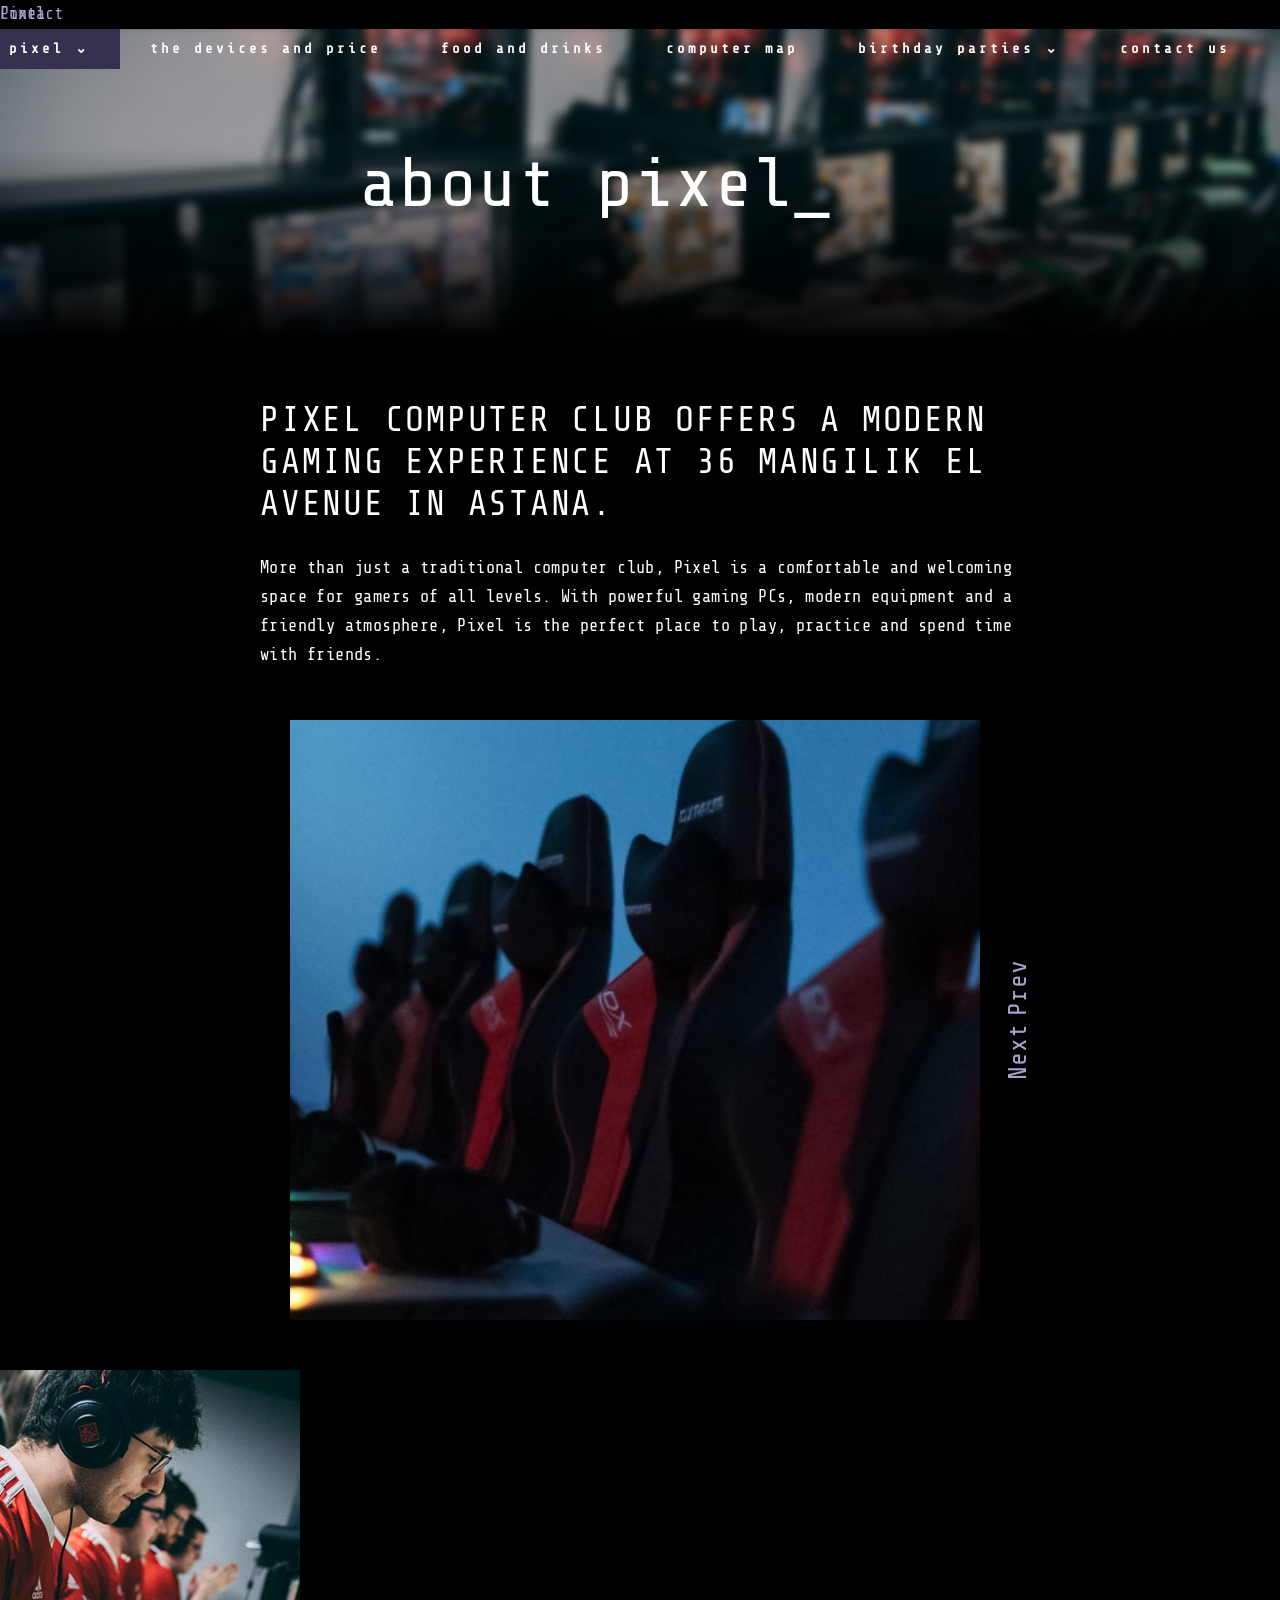
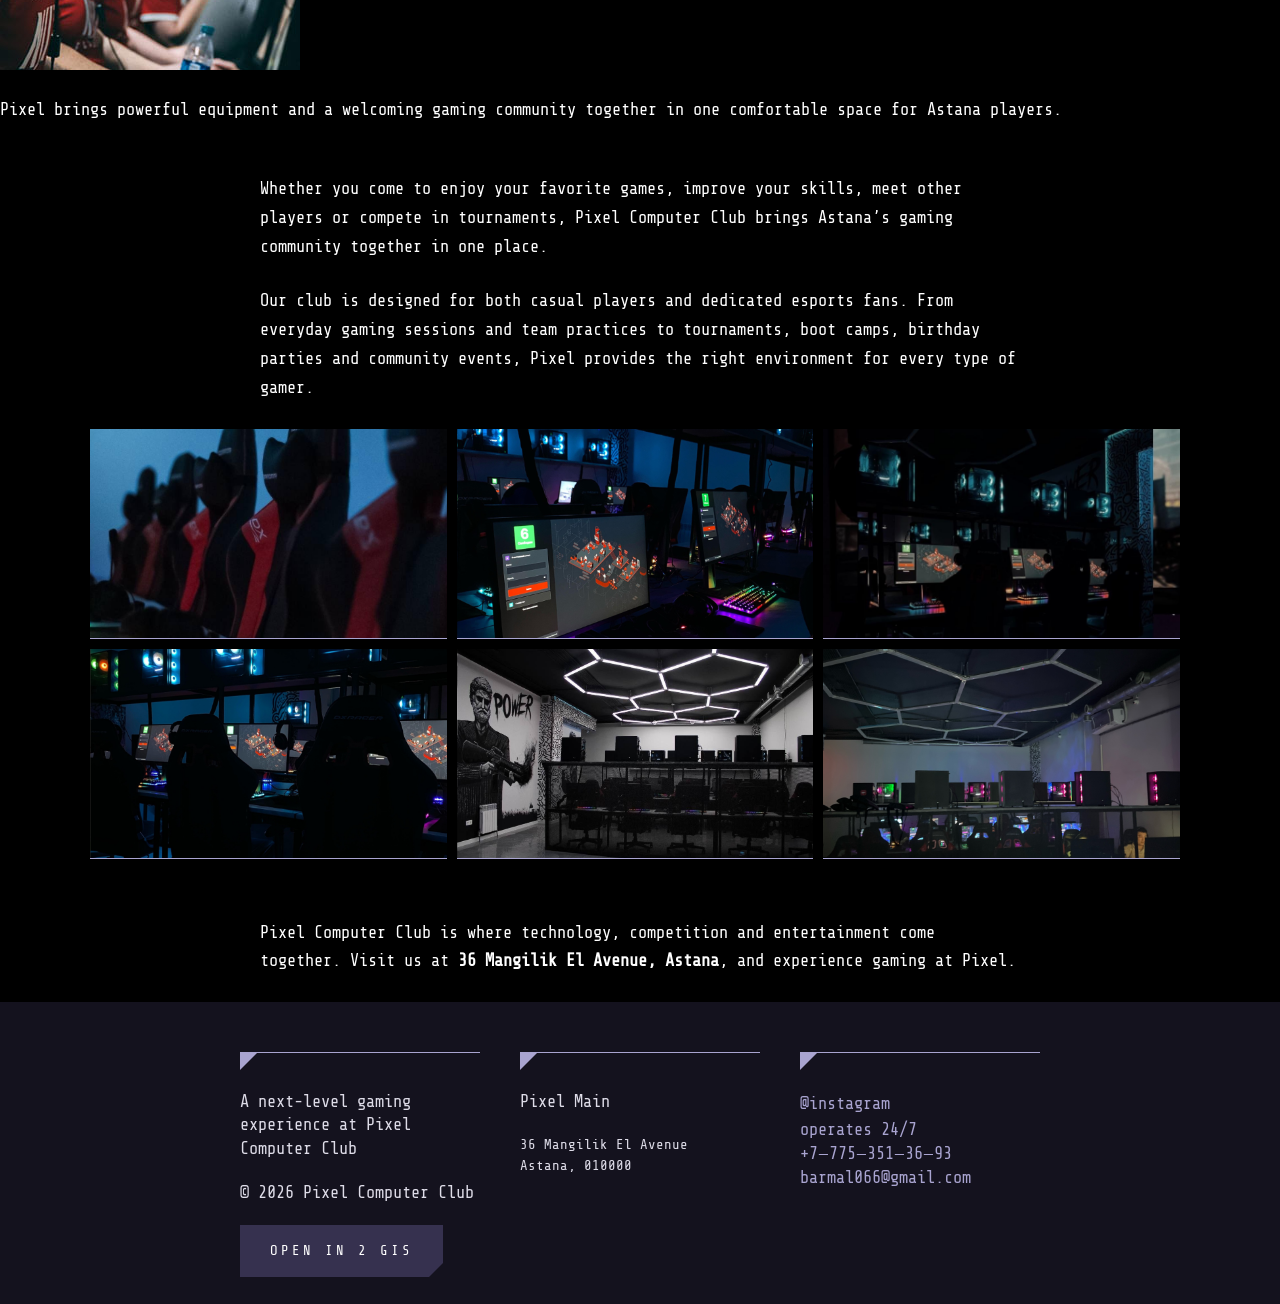
==== commit 4ebdf209: "Fix stylesheet and asset paths" ====
--- a/index.html
+++ b/index.html
@@ -7,8 +7,7 @@
     <!-- Author: Anuar Maksut Se - 2537 -->
     <meta name="description" content="About Pixel Computer Club and its gaming center in Astana.">
     <title>About Pixel Computer Club</title>
-    <link rel="stylesheet" href="css/base.css">
-    <link rel="stylesheet" href="css/Anuar.css">
+    <link rel="stylesheet" href="styles.css">
     <!-- Internal CSS demonstrates page-level cascade over the two external stylesheets. -->
     <style>
       .pixel-cascade-demo {
@@ -36,7 +35,7 @@
                 <summary class="pixel-nav-link pixel-nav-link-active">About Pixel <span aria-hidden="true">⌄</span></summary>
                 <div class="pixel-nav-dropdown">
                   <a class="pixel-dropdown-card" href="index.html">
-                    <img src="assets/pixel/menu-north-bergen.jpg" alt="">
+                    <img src="menu-north-bergen.jpg" alt="">
                     <div>
                       <p class="pixel-dropdown-title">About Pixel</p>
                       <p>Our center is designed by industry veterans to deliver a professional gaming experience for all levels.</p>
@@ -44,7 +43,7 @@
                     </div>
                   </a>
                   <a class="pixel-dropdown-card" href="#organizations">
-                    <img src="assets/pixel/menu-organizations.jpg" alt="">
+                    <img src="menu-organizations.jpg" alt="">
                     <div>
                       <p class="pixel-dropdown-title">Competitive eSports Organizations</p>
                       <p>Private rooms, top of the line equipment and network for competitive organizations.</p>
@@ -169,7 +168,7 @@
           </section>
 
           <section class="pixel-float-demo" aria-label="Pixel club introduction">
-            <img src="assets/pixel/menu-organizations.jpg" alt="Gaming computers at Pixel Computer Club">
+            <img src="menu-organizations.jpg" alt="Gaming computers at Pixel Computer Club">
             <p>Pixel brings powerful equipment and a welcoming gaming community together in one comfortable space for Astana players.</p>
             <div class="pixel-clear-demo" aria-hidden="true"></div>
           </section>
--- a/styles.css
+++ b/styles.css
@@ -0,0 +1,1117 @@
+@font-face {
+  font-family: "Teko Local";
+  src: url("teko-300.ttf") format("truetype");
+  font-style: normal;
+  font-weight: 300;
+  font-display: swap;
+}
+
+@font-face {
+  font-family: "Teko Local";
+  src: url("teko-400.ttf") format("truetype");
+  font-style: normal;
+  font-weight: 400;
+  font-display: swap;
+}
+
+@font-face {
+  font-family: "Teko Local";
+  src: url("teko-700.ttf") format("truetype");
+  font-style: normal;
+  font-weight: 700;
+  font-display: swap;
+}
+
+@font-face {
+  font-family: "Share Tech Mono Local";
+  src: url("share-tech-mono.ttf") format("truetype");
+  font-style: normal;
+  font-weight: 400;
+  font-display: swap;
+}
+
+:root {
+  --pixel-black: #000000;
+  --pixel-green: #a9a4d0;
+  --pixel-light-green: #d5d1f0;
+  --pixel-gray: #dedce8;
+  --pixel-footer: #14121e;
+  --pixel-purple: #36314f;
+  --pixel-purple-hover: #51496e;
+  --pixel-white: #ffffff;
+  --pixel-light: var(--pixel-light-green);
+  --pixel-lilac: var(--pixel-green);
+}
+
+* {
+  box-sizing: border-box;
+}
+
+html {
+  min-height: 100%;
+  scroll-behavior: smooth;
+}
+
+body {
+  min-width: 320px;
+  margin: 0;
+  overflow-x: hidden;
+  background: var(--pixel-black);
+  color: #fff;
+  font-family: "Share Tech Mono Local", "Teko Local", "Arial Narrow", sans-serif;
+  font-size: 17px;
+  line-height: 1.7;
+}
+
+a {
+  color: var(--pixel-green);
+  text-decoration: none;
+  transition: color 0.2s ease;
+}
+
+a:hover,
+a:focus-visible {
+  color: var(--pixel-light-green);
+}
+
+.pixel-page {
+  min-height: 100vh;
+  background: var(--pixel-black);
+}
+
+.pixel-site-header {
+  position: absolute;
+  inset: 0 0 auto;
+  z-index: 100;
+  height: 40px;
+}
+
+.pixel-navigation {
+  position: relative;
+  height: 40px;
+}
+
+.pixel-desktop-nav,
+.pixel-desktop-nav-list {
+  display: flex;
+  justify-content: flex-end;
+  height: 40px;
+  margin: 0;
+  padding-right: 20px;
+  list-style: none;
+}
+
+.pixel-nav-item,
+.pixel-nav-details {
+  position: relative;
+  height: 40px;
+}
+
+.pixel-nav-link,
+.pixel-nav-details > summary {
+  display: block;
+  height: 40px;
+  padding: 0 30px;
+  color: #fff;
+  font-size: 14px;
+  font-weight: 700;
+  letter-spacing: 3px;
+  line-height: 40px;
+  text-transform: lowercase;
+  white-space: nowrap;
+}
+
+.pixel-nav-details > summary {
+  cursor: pointer;
+  list-style: none;
+}
+
+.pixel-nav-details > summary::-webkit-details-marker {
+  display: none;
+}
+
+.pixel-nav-link:hover,
+.pixel-nav-link:focus-visible,
+.pixel-nav-details > summary:hover,
+.pixel-nav-details > summary:focus-visible,
+.pixel-nav-details[open] > summary,
+.pixel-nav-link-active {
+  background: var(--pixel-purple);
+  color: #fff;
+}
+
+.pixel-nav-home {
+  min-width: 70px;
+  font-size: 20px;
+  text-align: center;
+}
+
+.pixel-nav-dropdown,
+.pixel-nav-small-dropdown {
+  position: absolute;
+  top: 40px;
+  right: 0;
+  z-index: 50;
+  visibility: hidden;
+  opacity: 0;
+  background: #211e30;
+  transition: opacity 0.2s ease, visibility 0.2s ease;
+}
+
+.pixel-nav-details:hover .pixel-nav-dropdown,
+.pixel-nav-details:focus-within .pixel-nav-dropdown,
+.pixel-nav-details[open] .pixel-nav-dropdown {
+  visibility: visible;
+  opacity: 1;
+}
+
+.pixel-nav-dropdown {
+  display: grid;
+  grid-template-columns: 1fr 1fr;
+  width: 540px;
+  gap: 15px;
+  padding: 20px;
+}
+
+.pixel-dropdown-card {
+  display: flex;
+  gap: 12px;
+  min-height: 110px;
+  color: #fff;
+}
+
+.pixel-dropdown-card-wide {
+  grid-column: 1 / -1;
+}
+
+.pixel-dropdown-card img {
+  width: 84px;
+  height: 84px;
+  flex: 0 0 auto;
+  object-fit: cover;
+}
+
+.pixel-dropdown-card h4 {
+  margin: 0 0 4px;
+  color: #fff;
+  font-size: 18px;
+  line-height: 1.1;
+  text-transform: none;
+}
+
+.pixel-dropdown-card p {
+  margin: 0;
+  color: var(--pixel-gray);
+  font-size: 14px;
+  line-height: 1.3;
+}
+
+.pixel-dropdown-card span {
+  color: var(--pixel-green);
+  font-size: 22px;
+}
+
+.pixel-nav-small-dropdown {
+  display: flex;
+  width: 180px;
+  flex-direction: column;
+  padding: 10px 0;
+}
+
+.pixel-nav-small-dropdown a {
+  padding: 7px 20px;
+  color: #fff;
+  font-size: 14px;
+  letter-spacing: 1px;
+}
+
+.pixel-nav-details:hover .pixel-nav-small-dropdown,
+.pixel-nav-details:focus-within .pixel-nav-small-dropdown,
+.pixel-nav-details[open] .pixel-nav-small-dropdown {
+  visibility: visible;
+  opacity: 1;
+}
+
+.pixel-mobile-menu {
+  display: none;
+}
+
+.pixel-menu-toggle {
+  position: absolute;
+  top: 0;
+  right: 0;
+  display: block;
+  width: 49px;
+  height: 40px;
+  border: 0;
+  border-radius: 0;
+  background: var(--pixel-purple);
+  color: #fff;
+  cursor: pointer;
+  font-size: 22px;
+  line-height: 40px;
+  list-style: none;
+  text-align: center;
+}
+
+.pixel-menu-toggle::-webkit-details-marker {
+  display: none;
+}
+
+.pixel-menu-icon::before {
+  content: "☰";
+}
+
+.pixel-mobile-menu[open] .pixel-menu-icon::before {
+  content: "×";
+}
+
+.pixel-mobile-nav {
+  position: absolute;
+  top: 40px;
+  right: 0;
+  z-index: 40;
+  display: flex;
+  width: 300px;
+  flex-direction: column;
+  padding: 20px 0 0;
+  background: #211e30;
+  box-shadow: 0 10px 20px rgb(0 0 0 / 15%);
+}
+
+.pixel-mobile-nav a {
+  min-height: 42px;
+  padding: 0 25px;
+  color: #fff;
+  font-size: 16px;
+  letter-spacing: 2px;
+  line-height: 42px;
+}
+
+.pixel-mobile-nav a:hover,
+.pixel-mobile-nav a:focus-visible {
+  background: var(--pixel-purple);
+  color: #fff;
+}
+
+.pixel-hero {
+  position: relative;
+  height: 320px;
+  margin-bottom: 20px;
+  overflow: hidden;
+}
+
+.pixel-hero::after {
+  position: absolute;
+  inset: auto 0 0;
+  z-index: 1;
+  height: 200px;
+  background: linear-gradient(to bottom, transparent 0%, var(--pixel-black) 95%);
+  content: "";
+}
+
+.pixel-hero-background {
+  position: absolute;
+  inset: 0;
+  background-image: url("hero.jpg");
+  background-position: 50% 50%;
+  background-size: cover;
+  filter: blur(4px);
+  opacity: 0.75;
+  transform: scale(1.03);
+}
+
+.pixel-hero-inner {
+  position: relative;
+  z-index: 2;
+  width: 100%;
+  max-width: 840px;
+  height: 100%;
+  margin: 0 auto;
+  padding: 0 20px;
+}
+
+.pixel-hero-title {
+  position: absolute;
+  top: 120px;
+  left: 0;
+  max-width: 840px;
+  margin: 0;
+  padding-left: 140px;
+  color: #fff;
+  font-size: 70px;
+  font-weight: 400;
+  letter-spacing: 1.4px;
+  line-height: 1;
+  text-transform: lowercase;
+}
+
+.pixel-hero-title span {
+  display: block;
+}
+
+.pixel-cursor {
+  display: inline !important;
+  animation: pixel-blink 1s steps(1, end) infinite;
+}
+
+@keyframes pixel-blink {
+  50% {
+    opacity: 0.15;
+  }
+}
+
+.pixel-content-wrap {
+  width: 100%;
+  max-width: 840px;
+  margin: 0 auto;
+  padding: 0 20px;
+}
+
+.pixel-article {
+  min-height: 500px;
+  margin-bottom: 25.5px;
+}
+
+.pixel-section {
+  margin-top: 50px;
+  padding: 0 20px;
+}
+
+.pixel-section h2,
+.pixel-section p {
+  margin-top: 0;
+}
+
+.pixel-section h2 {
+  margin-bottom: 29.05px;
+  color: #fff;
+  font-size: 35px;
+  font-weight: 300;
+  letter-spacing: 1.75px;
+  line-height: 1.2;
+  text-transform: uppercase;
+}
+
+.pixel-section p {
+  margin-bottom: 25.5px;
+  color: #fff;
+  font-size: 17px;
+  line-height: 1.7;
+}
+
+.pixel-pricing-section {
+  margin-top: 50px;
+  padding-bottom: 0;
+}
+
+.pixel-pricing-table-wrap {
+  width: 100%;
+  margin: 35px 0 0;
+  overflow-x: auto;
+  padding-bottom: 10px;
+}
+
+.pixel-pricing-table {
+  width: 100%;
+  min-width: 720px;
+  border-spacing: 8px 0;
+  border-collapse: separate;
+  color: #fff;
+  font-size: 18px;
+  text-align: center;
+}
+
+.pixel-pricing-table th,
+.pixel-pricing-table td {
+  padding: 18px 14px;
+}
+
+.pixel-pricing-table thead th {
+  border: 1px solid var(--pixel-gray);
+  border-bottom: 0;
+  border-radius: 32px 32px 0 0;
+  background: #000;
+  font-size: 20px;
+  letter-spacing: 1px;
+  text-transform: uppercase;
+}
+
+.pixel-pricing-table thead th:first-child {
+  background: #fff;
+  color: #111;
+}
+
+.pixel-pricing-table tbody th {
+  width: 23%;
+  background: #000;
+  font-weight: 400;
+  text-transform: uppercase;
+}
+
+.pixel-pricing-table tbody td {
+  border-left: 1px solid rgb(255 255 255 / 8%);
+  background: #050505;
+  font-size: 25px;
+  font-weight: 700;
+}
+
+.pixel-pricing-table tbody tr:first-child td {
+  background: linear-gradient(180deg, var(--pixel-purple-hover), var(--pixel-purple));
+}
+
+.pixel-pricing-table tbody tr:last-child th,
+.pixel-pricing-table tbody tr:last-child td {
+  border-radius: 0 0 32px 32px;
+  padding-bottom: 30px;
+}
+
+.pixel-pricing-note {
+  margin: 18px 0 0;
+  color: var(--pixel-gray) !important;
+  font-size: 14px !important;
+  text-align: center;
+}
+
+.pixel-vip-note {
+  margin: 24px 0 0;
+  color: #fff !important;
+  font-size: 18px !important;
+  font-weight: 700;
+  text-align: center;
+}
+
+.pixel-devices-section {
+  margin-top: 75px;
+}
+
+.pixel-devices-grid {
+  display: grid;
+  grid-template-columns: repeat(3, minmax(0, 1fr));
+  gap: 22px;
+  margin-top: 35px;
+}
+
+.pixel-device-card {
+  min-height: 470px;
+  padding: 30px 22px;
+  border: 1px solid var(--pixel-gray);
+  border-radius: 0 0 36px 36px;
+  background: linear-gradient(145deg, #383452 0%, #161425 100%);
+  color: #fff;
+  text-align: center;
+}
+
+.pixel-device-card:nth-child(2) {
+  background: linear-gradient(145deg, #4c4968 0%, #242238 100%);
+}
+
+.pixel-device-card:nth-child(3) {
+  background: linear-gradient(145deg, #716e86 0%, #3c394c 100%);
+}
+
+.pixel-device-card h3 {
+  margin: 0 0 28px;
+  font-size: 25px;
+  letter-spacing: 1px;
+  text-transform: uppercase;
+}
+
+.pixel-device-card ul {
+  display: grid;
+  gap: 22px;
+  margin: 0;
+  padding: 0;
+  list-style: none;
+}
+
+.pixel-device-card li {
+  margin: 0;
+  font-size: 18px;
+  line-height: 1.15;
+}
+
+@media (max-width: 800px) {
+  .pixel-devices-grid {
+    grid-template-columns: 1fr;
+  }
+
+  .pixel-device-card {
+    min-height: auto;
+  }
+}
+
+.pixel-slider {
+  position: relative;
+  width: min(800px, 100%);
+  height: 600px;
+  margin: 50px auto;
+  padding-left: 20px;
+  overflow: visible;
+}
+
+.pixel-slider-state {
+  position: absolute;
+  width: 1px;
+  height: 1px;
+  margin: -1px;
+  overflow: hidden;
+  clip: rect(0 0 0 0);
+  clip-path: inset(50%);
+  white-space: nowrap;
+}
+
+.pixel-slide {
+  position: absolute;
+  inset: 0;
+  z-index: 0;
+  height: 100%;
+  padding: 0 60px 0 50px;
+  opacity: 0;
+  pointer-events: none;
+  transform: scale(0.98);
+  transition: opacity 0.4s ease, transform 0.5s cubic-bezier(0.19, 1, 0.22, 1), z-index 1s ease;
+}
+
+#slide-1:checked ~ .pixel-slide-1,
+#slide-2:checked ~ .pixel-slide-2,
+#slide-3:checked ~ .pixel-slide-3,
+#slide-4:checked ~ .pixel-slide-4 {
+  z-index: 19;
+  opacity: 1;
+  pointer-events: auto;
+  transform: scale(1);
+}
+
+.pixel-slide-figure {
+  position: absolute;
+  inset: 0 60px 0 50px;
+  z-index: 7;
+  height: 100%;
+  margin: 0;
+  overflow: hidden;
+}
+
+.pixel-slide-image {
+  position: relative;
+  width: 100%;
+  height: 100%;
+  background-position: 50%;
+  background-size: cover;
+}
+
+.pixel-slide-image-1 {
+  background-image: url("slide-1.png");
+}
+
+.pixel-slide-image-2 {
+  background-image: url("slide-2.png");
+}
+
+.pixel-slide-image-3 {
+  background-image: url("slide-3.png");
+}
+
+.pixel-slide-image-4 {
+  background-image: url("slide-4.png");
+}
+
+.pixel-slider-nav {
+  position: absolute;
+  top: 50%;
+  right: 0;
+  z-index: 99;
+  display: flex;
+  flex-direction: column;
+  gap: 8px;
+  transform: translateY(-50%);
+}
+
+.pixel-slider-controls {
+  display: none;
+  flex-direction: column;
+  gap: 8px;
+}
+
+#slide-1:checked ~ .pixel-slider-nav .pixel-slider-controls-1,
+#slide-2:checked ~ .pixel-slider-nav .pixel-slider-controls-2,
+#slide-3:checked ~ .pixel-slider-nav .pixel-slider-controls-3,
+#slide-4:checked ~ .pixel-slider-nav .pixel-slider-controls-4 {
+  display: flex;
+}
+
+.pixel-slider-control {
+  position: relative;
+  padding: 0 10px;
+  color: var(--pixel-green);
+  cursor: pointer;
+  font-size: 25.5px;
+  line-height: 1;
+  writing-mode: vertical-rl;
+  transform: rotate(180deg);
+  transition: color 0.5s ease;
+}
+
+.pixel-slider-control::after {
+  position: absolute;
+  top: 50%;
+  left: 0;
+  width: 0;
+  height: 1px;
+  background: var(--pixel-light-green);
+  content: "";
+  transition: width 0.4s ease;
+}
+
+.pixel-slider-control:hover,
+.pixel-slider-control:focus-visible {
+  color: var(--pixel-light-green);
+}
+
+.pixel-slider-control:hover::after,
+.pixel-slider-control:focus-visible::after {
+  width: 100%;
+}
+
+.pixel-gallery {
+  display: grid;
+  width: 90%;
+  max-width: 1100px;
+  grid-template-columns: repeat(3, 1fr);
+  margin: 0 auto 25.5px;
+}
+
+.pixel-gallery-item-wrapper {
+  height: 220px;
+  padding: 0 10px 10px 0;
+}
+
+.pixel-gallery-item {
+  width: 100%;
+  height: 210px;
+  border-bottom: 1px solid var(--pixel-green);
+  background-position: 50% 50%;
+  background-size: cover;
+  transition: opacity 0.25s ease;
+}
+
+.pixel-gallery-item:hover {
+  opacity: 0.8;
+}
+
+.pixel-gallery-image-1 {
+  background-image: url("slide-1.png");
+}
+
+.pixel-gallery-image-2 {
+  background-image: url("slide-2.png");
+}
+
+.pixel-gallery-image-3 {
+  background-image: url("slide-3.png");
+}
+
+.pixel-gallery-image-4 {
+  background-image: url("slide-4.png");
+}
+
+.pixel-gallery-image-5 {
+  background-image: url("slide-5.png");
+}
+
+.pixel-gallery-image-6 {
+  background-image: url("slide-6.png");
+}
+
+.pixel-site-footer {
+  padding: 50px 0 0;
+  background: var(--pixel-footer);
+  color: var(--pixel-gray);
+}
+
+.pixel-footer-inner {
+  display: flex;
+  width: 90%;
+  max-width: 840px;
+  margin: 0 auto;
+}
+
+.pixel-footer-item {
+  flex: 1;
+  min-width: 0;
+  padding: 0 20px 20px;
+}
+
+.pixel-footer-item h5,
+.pixel-footer-rule {
+  position: relative;
+  height: 10px;
+  margin: 0 0 26.72px;
+  padding: 10px 20px 0;
+  border-top: 1px solid var(--pixel-green);
+}
+
+.pixel-footer-item h5::before,
+.pixel-footer-rule::before {
+  position: absolute;
+  top: 0;
+  left: 0;
+  border-width: 1em 1em 0 0;
+  border-style: solid;
+  border-color: var(--pixel-green) transparent transparent;
+  content: "";
+}
+
+.pixel-footer-item h4 {
+  margin: 0 0 0.3em;
+  color: var(--pixel-gray);
+  font-size: 20px;
+  font-weight: 300;
+  line-height: 1.4;
+  text-transform: none;
+}
+
+.pixel-footer-item p {
+  margin: 0 0 1.2em;
+  color: var(--pixel-gray);
+  font-size: 17px;
+  line-height: 1.4;
+}
+
+.pixel-footer-item small {
+  display: block;
+  font-size: 14px;
+  line-height: 1.5;
+}
+
+.pixel-footer-item > a,
+.pixel-footer-legal a {
+  color: var(--pixel-green);
+}
+
+.pixel-footer-social-label {
+  color: var(--pixel-green);
+}
+
+.pixel-footer-item > a:hover,
+.pixel-footer-item > a:focus-visible,
+.pixel-footer-legal a:hover,
+.pixel-footer-legal a:focus-visible {
+  color: var(--pixel-light-green);
+}
+
+.pixel-button {
+  position: relative;
+  display: inline-block;
+  padding: 14px 30px 0;
+  background: var(--pixel-purple);
+  color: #fff;
+  font-size: 14px;
+  letter-spacing: 3px;
+  line-height: 23.8px;
+  text-transform: uppercase;
+}
+
+.pixel-button::after {
+  position: absolute;
+  right: 1em;
+  bottom: -1em;
+  left: 0;
+  border-width: 0.5em;
+  border-style: solid;
+  border-color: var(--pixel-purple);
+  content: "";
+}
+
+.pixel-button::before {
+  position: absolute;
+  right: 0;
+  bottom: -1em;
+  border-width: 1em 1em 0 0;
+  border-style: solid;
+  border-color: var(--pixel-purple) transparent transparent;
+  content: "";
+}
+
+.pixel-button:hover,
+.pixel-button:focus-visible {
+  background: var(--pixel-purple-hover);
+  color: #fff;
+}
+
+.pixel-button:hover::after,
+.pixel-button:focus-visible::after {
+  border-color: var(--pixel-purple-hover);
+}
+
+.pixel-button:hover::before,
+.pixel-button:focus-visible::before {
+  border-color: var(--pixel-purple-hover) transparent transparent;
+}
+
+@media (max-width: 1000px) {
+  .pixel-desktop-nav,
+  .pixel-desktop-nav-list {
+    display: none;
+  }
+
+  .pixel-mobile-menu {
+    position: absolute;
+    top: 0;
+    right: 0;
+    z-index: 40;
+    display: block;
+    width: 300px;
+    height: 40px;
+  }
+
+  .pixel-mobile-menu[open] {
+    height: auto;
+  }
+
+  .pixel-hero {
+    padding-bottom: 40px;
+  }
+
+  .pixel-hero-title {
+    padding-left: 20px;
+    font-size: 70px;
+  }
+}
+
+@media (max-width: 800px) {
+  .pixel-hero {
+    height: 420px;
+  }
+
+  .pixel-hero-title {
+    top: 200px;
+    margin-right: 20px;
+    font-size: 60px;
+    letter-spacing: 0;
+  }
+
+  .pixel-gallery {
+    display: block;
+    width: 100%;
+    padding: 0 40px;
+  }
+
+  .pixel-gallery-item-wrapper {
+    height: 210px;
+    margin-bottom: 10px;
+    padding: 0;
+  }
+
+  .pixel-gallery-item {
+    height: 200px;
+  }
+
+  .pixel-footer-inner {
+    display: block;
+  }
+
+  .pixel-footer-item {
+    width: 100%;
+    text-align: center;
+  }
+
+  .pixel-footer-item h5,
+  .pixel-footer-rule {
+    text-align: left;
+  }
+}
+
+@media (max-width: 600px) {
+  .pixel-slider-control {
+    font-size: 22px;
+  }
+
+  .pixel-section h2 {
+    font-size: 35px;
+  }
+}
+
+/* ============================================
+   Food and drinks page + computer map page
+   everything below is only used on these two pages,
+   nothing above this line was touched
+   ============================================ */
+
+.pixel-menu-icon {
+  display: block;
+  margin-bottom: 12px;
+  font-size: 40px;
+  line-height: 1;
+}
+
+/* drinks: flex row that wraps and lets the cards grow/shrink to fill the line */
+.pixel-drinks-row {
+  display: flex;
+  flex-wrap: wrap;
+  gap: 20px;
+  margin-top: 35px;
+}
+
+.pixel-drink-card {
+  flex: 1 1 200px;
+  padding: 24px 20px;
+  border: 1px solid var(--pixel-gray);
+  background: linear-gradient(145deg, #383452 0%, #161425 100%);
+  color: #fff;
+  text-align: center;
+  transition: background 0.2s ease;
+}
+
+.pixel-drink-card:hover,
+.pixel-drink-card:focus-within {
+  background: linear-gradient(145deg, #4c4968 0%, #242238 100%);
+}
+
+.pixel-drink-card h3 {
+  margin: 0 0 8px;
+  font-size: 22px;
+  letter-spacing: 1px;
+  text-transform: uppercase;
+}
+
+.pixel-drink-card p {
+  margin: 0;
+  color: var(--pixel-gray);
+  font-size: 15px;
+  line-height: 1.4;
+}
+
+/* food: grid with fr units and a gap, two even columns */
+.pixel-food-grid {
+  display: grid;
+  grid-template-columns: repeat(2, minmax(0, 1fr));
+  gap: 20px;
+  margin-top: 35px;
+}
+
+.pixel-food-card {
+  position: relative;
+  padding: 30px 22px;
+  border: 1px solid var(--pixel-gray);
+  border-radius: 0 0 36px 36px;
+  background: linear-gradient(145deg, #383452 0%, #161425 100%);
+  color: #fff;
+  text-align: center;
+}
+
+.pixel-food-card:nth-child(2) {
+  background: linear-gradient(145deg, #4c4968 0%, #242238 100%);
+}
+
+.pixel-food-card h3 {
+  margin: 0 0 10px;
+  font-size: 24px;
+  letter-spacing: 1px;
+  text-transform: uppercase;
+}
+
+.pixel-food-card p {
+  margin: 0;
+  color: var(--pixel-gray);
+  font-size: 15px;
+  line-height: 1.5;
+}
+
+/* grill badge sits in the corner of the card, card is relative so this can be absolute against it */
+.pixel-grill-badge {
+  position: absolute;
+  top: 14px;
+  right: 14px;
+  padding: 4px 10px;
+  background: var(--pixel-purple);
+  color: #fff;
+  font-size: 11px;
+  letter-spacing: 1px;
+  text-transform: uppercase;
+}
+
+@media (max-width: 700px) {
+  .pixel-food-grid {
+    grid-template-columns: 1fr;
+  }
+}
+
+/* computer map: each room is its own grid so the seats line up like the real floor plan */
+.pixel-room-section {
+  margin-top: 60px;
+}
+
+.pixel-room-grid {
+  display: grid;
+  gap: 14px;
+  margin: 35px auto 0;
+}
+
+.pixel-pc {
+  display: flex;
+  align-items: center;
+  justify-content: center;
+  height: 70px;
+  border: 1px solid var(--pixel-gray);
+  background: #14121e;
+  color: var(--pixel-green);
+  font-size: 13px;
+  font-weight: 700;
+  letter-spacing: 1px;
+  text-transform: uppercase;
+}
+
+.pixel-pc:hover,
+.pixel-pc:focus-visible {
+  background: var(--pixel-purple);
+  color: #fff;
+}
+
+/* duo room: just the 2 stations, centered with a max width so they don't stretch across the whole page */
+.pixel-room-grid-duo {
+  max-width: 320px;
+  grid-template-columns: repeat(2, 1fr);
+}
+
+/* main hall: 5 columns, minmax keeps seats from getting too thin on a narrow window,
+   the screen spans the full row across the top */
+.pixel-room-grid-hall {
+  grid-template-columns: repeat(5, minmax(70px, 1fr));
+}
+
+.pixel-hall-screen {
+  grid-column: 1 / -1;
+  display: flex;
+  align-items: center;
+  justify-content: center;
+  height: 40px;
+  background: #000;
+  color: var(--pixel-gray);
+  font-size: 12px;
+  letter-spacing: 3px;
+  text-transform: uppercase;
+}
+
+/* vip room: 5 across, gold-ish border to set it apart from the regular pcs */
+.pixel-room-grid-vip {
+  grid-template-columns: repeat(5, minmax(70px, 1fr));
+}
+
+.pixel-pc-vip {
+  border-color: var(--pixel-light-green);
+  color: var(--pixel-light-green);
+}
+
+.pixel-pc-vip:hover,
+.pixel-pc-vip:focus-visible {
+  background: var(--pixel-purple-hover);
+  color: #fff;
+}
+
+@media (max-width: 700px) {
+  .pixel-room-grid-hall,
+  .pixel-room-grid-vip {
+    grid-template-columns: repeat(3, minmax(60px, 1fr));
+  }
+}
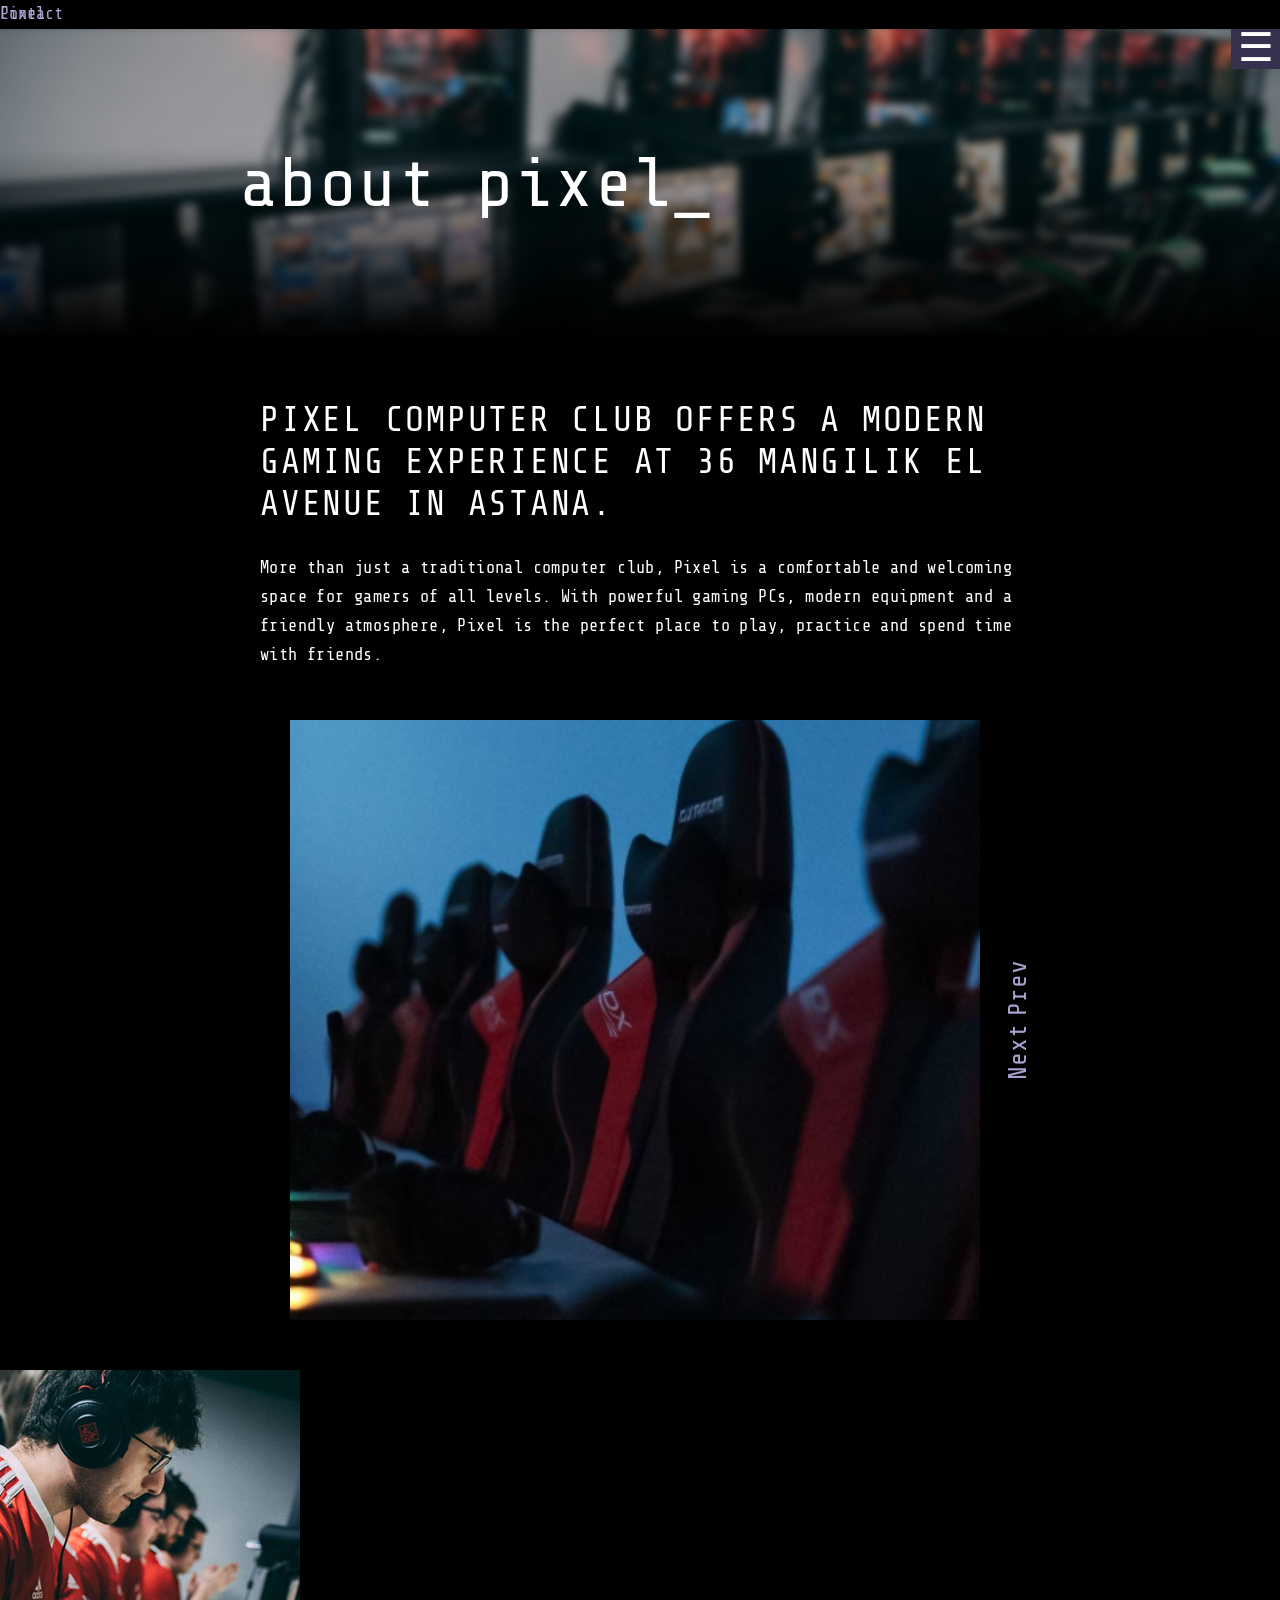
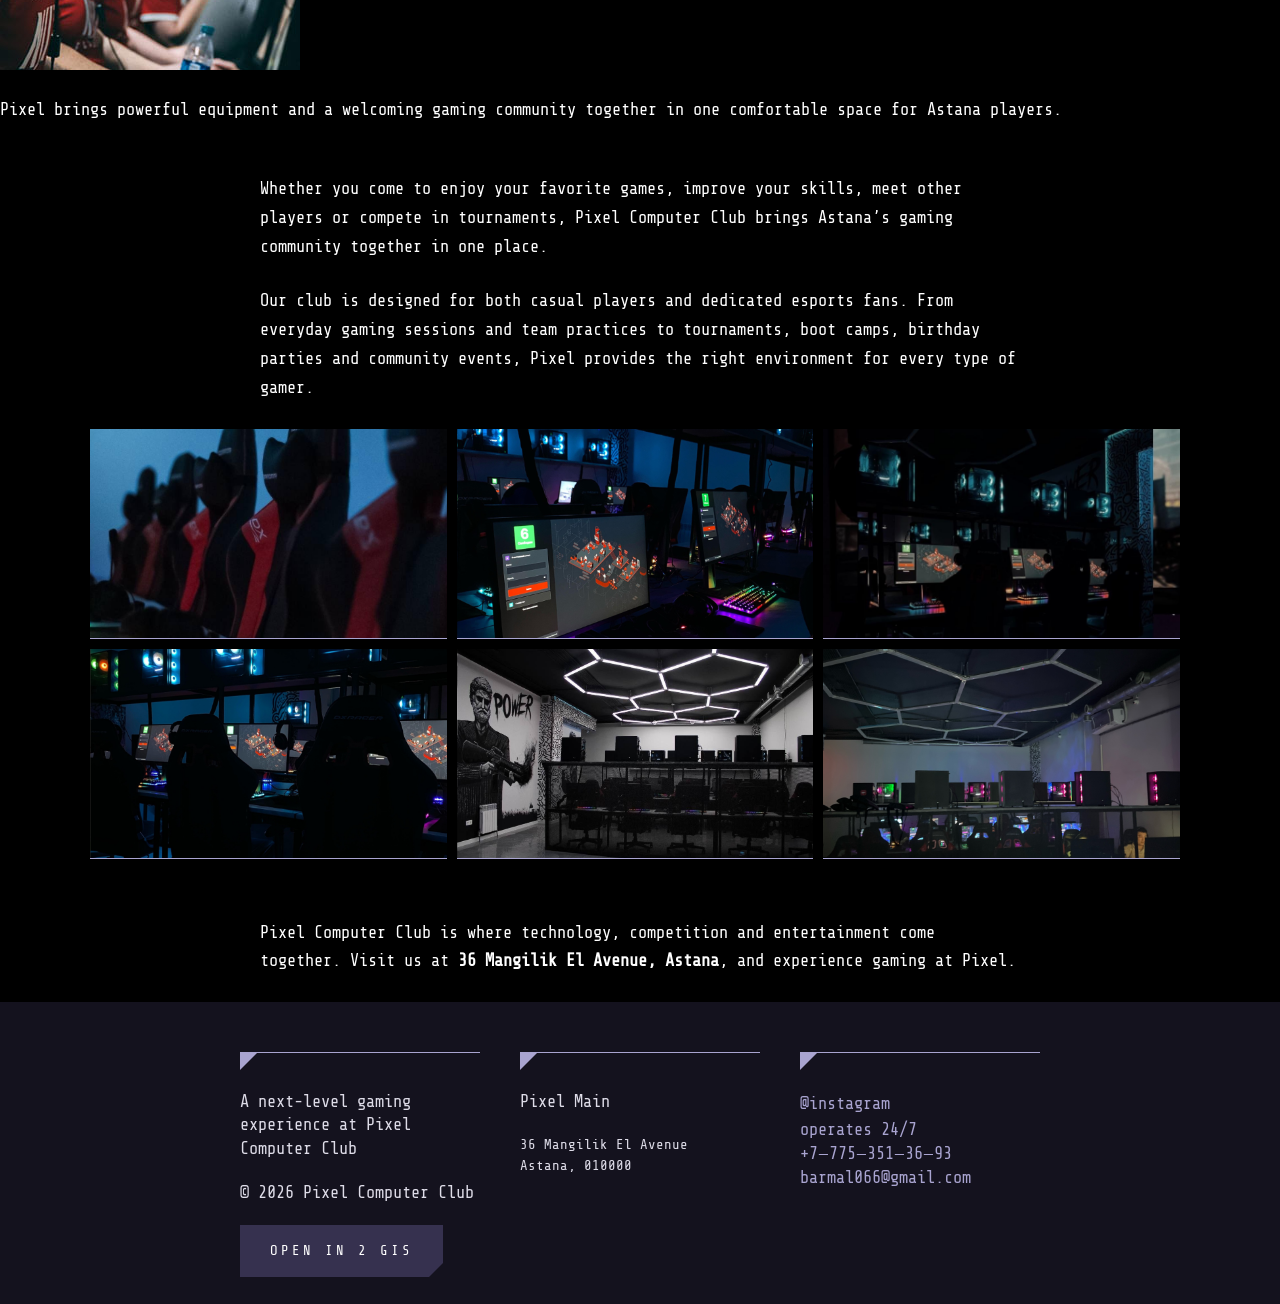
==== commit b074413b: "Organize site assets and fix responsive navigation" ====
--- a/index.html
+++ b/index.html
@@ -35,7 +35,7 @@
                 <summary class="pixel-nav-link pixel-nav-link-active">About Pixel <span aria-hidden="true">⌄</span></summary>
                 <div class="pixel-nav-dropdown">
                   <a class="pixel-dropdown-card" href="index.html">
-                    <img src="menu-north-bergen.jpg" alt="">
+                    <img src="assets/pixel/menu-north-bergen.jpg" alt="">
                     <div>
                       <p class="pixel-dropdown-title">About Pixel</p>
                       <p>Our center is designed by industry veterans to deliver a professional gaming experience for all levels.</p>
@@ -43,7 +43,7 @@
                     </div>
                   </a>
                   <a class="pixel-dropdown-card" href="#organizations">
-                    <img src="menu-organizations.jpg" alt="">
+                    <img src="assets/pixel/menu-organizations.jpg" alt="">
                     <div>
                       <p class="pixel-dropdown-title">Competitive eSports Organizations</p>
                       <p>Private rooms, top of the line equipment and network for competitive organizations.</p>
@@ -168,7 +168,7 @@
           </section>
 
           <section class="pixel-float-demo" aria-label="Pixel club introduction">
-            <img src="menu-organizations.jpg" alt="Gaming computers at Pixel Computer Club">
+            <img src="assets/pixel/menu-organizations.jpg" alt="Gaming computers at Pixel Computer Club">
             <p>Pixel brings powerful equipment and a welcoming gaming community together in one comfortable space for Astana players.</p>
             <div class="pixel-clear-demo" aria-hidden="true"></div>
           </section>
--- a/styles.css
+++ b/styles.css
@@ -1,6 +1,6 @@
 @font-face {
   font-family: "Teko Local";
-  src: url("teko-300.ttf") format("truetype");
+  src: url("assets/pixel/teko-300.ttf") format("truetype");
   font-style: normal;
   font-weight: 300;
   font-display: swap;
@@ -8,7 +8,7 @@
 
 @font-face {
   font-family: "Teko Local";
-  src: url("teko-400.ttf") format("truetype");
+  src: url("assets/pixel/teko-400.ttf") format("truetype");
   font-style: normal;
   font-weight: 400;
   font-display: swap;
@@ -16,7 +16,7 @@
 
 @font-face {
   font-family: "Teko Local";
-  src: url("teko-700.ttf") format("truetype");
+  src: url("assets/pixel/teko-700.ttf") format("truetype");
   font-style: normal;
   font-weight: 700;
   font-display: swap;
@@ -24,7 +24,7 @@
 
 @font-face {
   font-family: "Share Tech Mono Local";
-  src: url("share-tech-mono.ttf") format("truetype");
+  src: url("assets/pixel/share-tech-mono.ttf") format("truetype");
   font-style: normal;
   font-weight: 400;
   font-display: swap;
@@ -313,7 +313,7 @@
 .pixel-hero-background {
   position: absolute;
   inset: 0;
-  background-image: url("hero.jpg");
+  background-image: url("assets/pixel/hero.jpg");
   background-position: 50% 50%;
   background-size: cover;
   filter: blur(4px);
@@ -601,19 +601,19 @@
 }
 
 .pixel-slide-image-1 {
-  background-image: url("slide-1.png");
+  background-image: url("assets/pixel/slide-1.png");
 }
 
 .pixel-slide-image-2 {
-  background-image: url("slide-2.png");
+  background-image: url("assets/pixel/slide-2.png");
 }
 
 .pixel-slide-image-3 {
-  background-image: url("slide-3.png");
+  background-image: url("assets/pixel/slide-3.png");
 }
 
 .pixel-slide-image-4 {
-  background-image: url("slide-4.png");
+  background-image: url("assets/pixel/slide-4.png");
 }
 
 .pixel-slider-nav {
@@ -700,27 +700,27 @@
 }
 
 .pixel-gallery-image-1 {
-  background-image: url("slide-1.png");
+  background-image: url("assets/pixel/slide-1.png");
 }
 
 .pixel-gallery-image-2 {
-  background-image: url("slide-2.png");
+  background-image: url("assets/pixel/slide-2.png");
 }
 
 .pixel-gallery-image-3 {
-  background-image: url("slide-3.png");
+  background-image: url("assets/pixel/slide-3.png");
 }
 
 .pixel-gallery-image-4 {
-  background-image: url("slide-4.png");
+  background-image: url("assets/pixel/slide-4.png");
 }
 
 .pixel-gallery-image-5 {
-  background-image: url("slide-5.png");
+  background-image: url("assets/pixel/slide-5.png");
 }
 
 .pixel-gallery-image-6 {
-  background-image: url("slide-6.png");
+  background-image: url("assets/pixel/slide-6.png");
 }
 
 .pixel-site-footer {
@@ -849,7 +849,7 @@
   border-color: var(--pixel-purple-hover) transparent transparent;
 }
 
-@media (max-width: 1000px) {
+@media (max-width: 1300px) {
   .pixel-desktop-nav,
   .pixel-desktop-nav-list {
     display: none;
